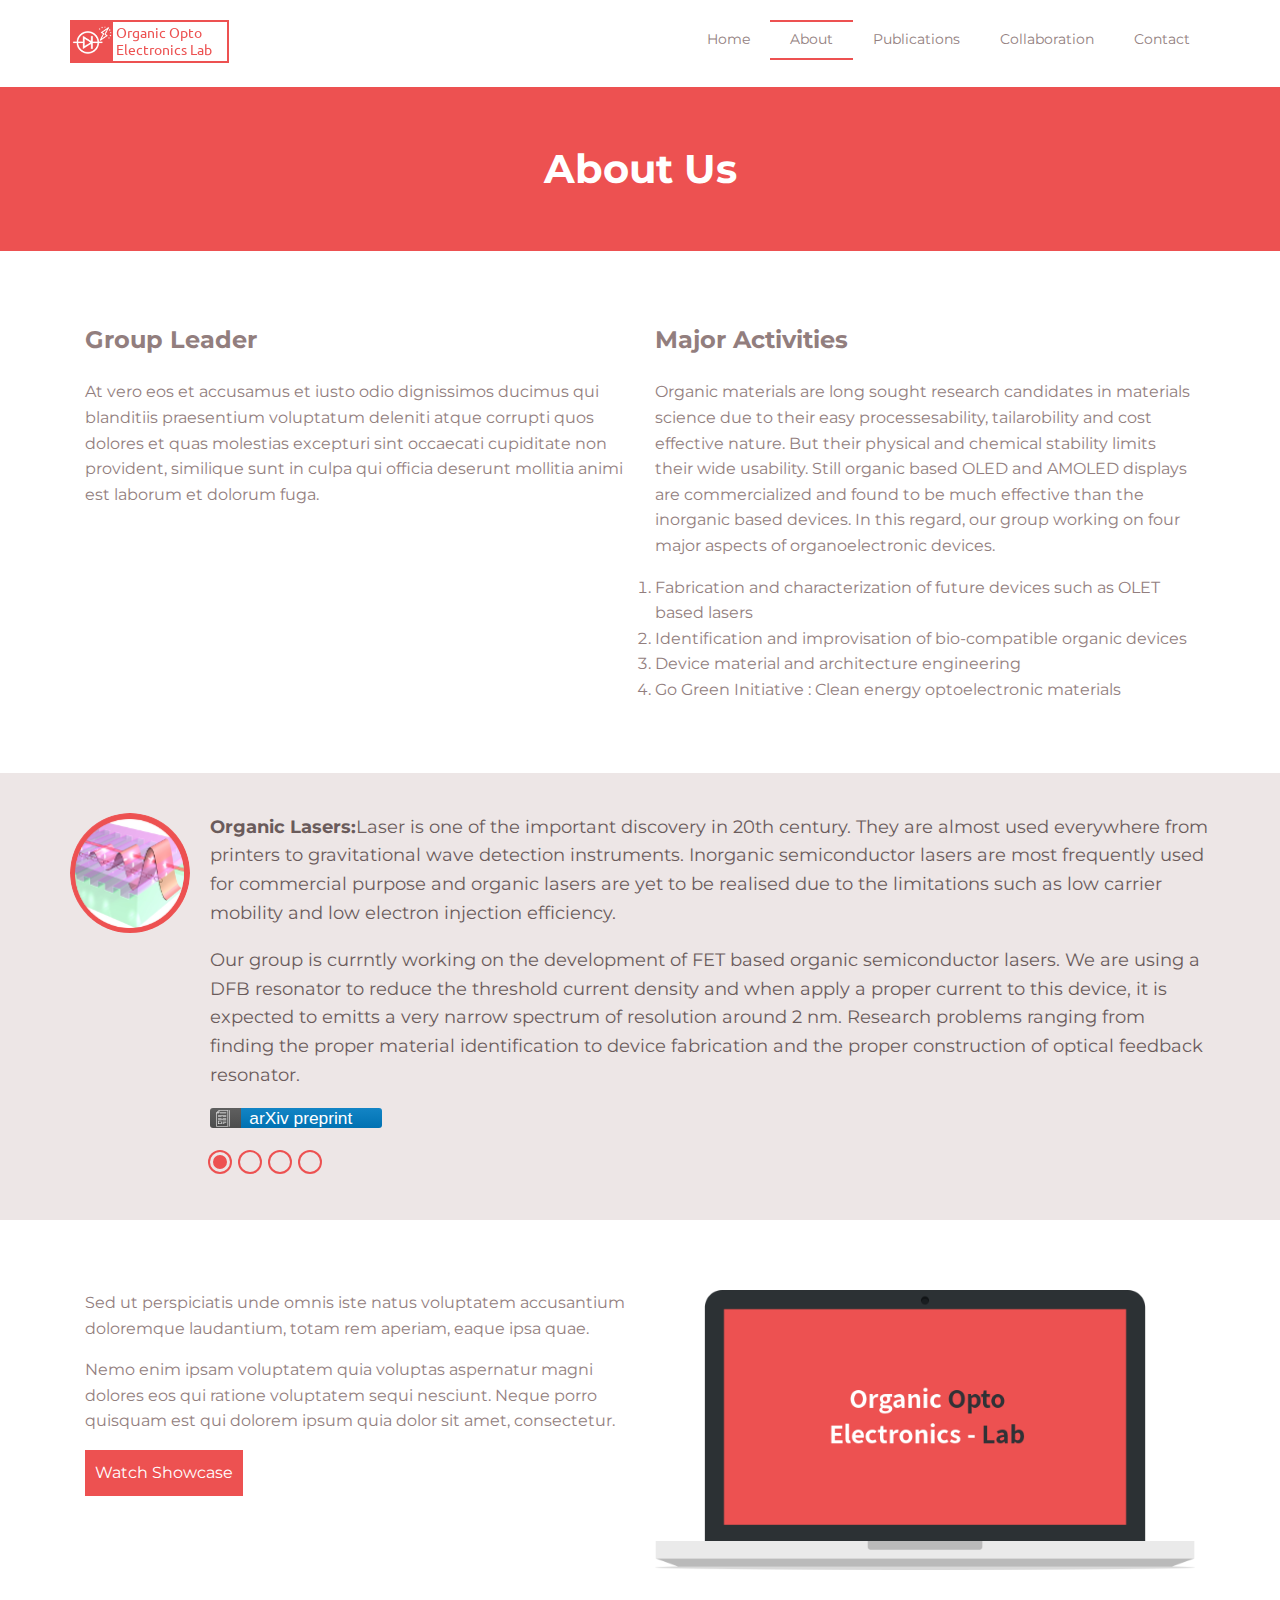
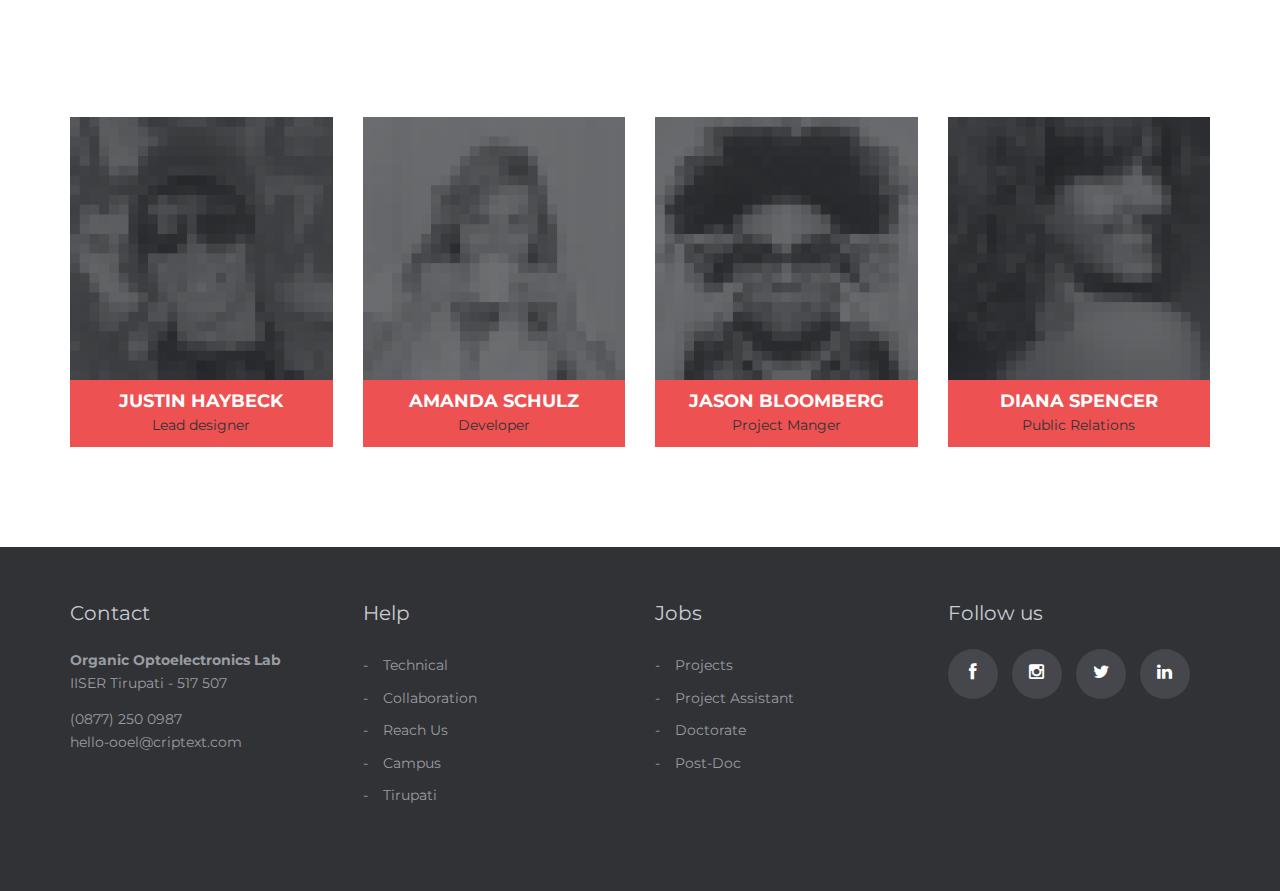
==== about.html @ 22938dac "Link update in index and about pages" ====
<!DOCTYPE html>
<html lang="en">
	<head>
		<meta charset="UTF-8">
		<meta http-equiv="X-UA-Compatible" content="IE=edge">
		<meta name="viewport" content="width=device-width, initial-scale=1.0,maximum-scale=1">
		
		<title>OOEL | About</title>

		<!-- Loading third party fonts -->
		<link href="http://fonts.googleapis.com/css?family=Montserrat:400,700" rel="stylesheet" type="text/css">
		<link href="fonts/font-awesome.min.css" rel="stylesheet" type="text/css">

		<!-- Loading main css file -->
		<link rel="stylesheet" href="style.css">
		
		<!--[if lt IE 9]>
		<script src="js/ie-support/html5.js"></script>
		<script src="js/ie-support/respond.js"></script>
		<![endif]-->

	</head>


	<body>
		
		<div class="site-content">

			<header class="site-header">
				<div class="container">
					<a href="index.html" class="logo"><img src="images/logo.png" alt="Perfect Lab"></a>
					
					<!-- Default snippet for navigation -->
					<div class="main-navigation">
						<button type="button" class="menu-toggle"><i class="fa fa-bars"></i></button>
						<ul class="menu">
							<li class="menu-item"><a href="index.html">Home</a></li>
							<li class="menu-item current-menu-item"><a href="about.html">About</a></li>
							<li class="menu-item"><a href="#">Publications</a></li>
							<li class="menu-item"><a href="#">Collaboration</a></li>
							<li class="menu-item"><a href="#">Contact</a></li>
						</ul> <!-- .menu -->
					</div> <!-- .main-navigation -->
					
					<div class="mobile-navigation"></div>
				</div> <!-- .container -->
			</header> <!-- .site-header -->

			<class="main-content">
				<div class="page-head">
					<div class="container">
						<h1 class="page-title">About Us</h1>
					</div>
				</div>

				<div class="fullwidth-block">
					<div class="container">
						<div class="col-sm-6">
							<h2>Group Leader</h2>
							<p>At vero eos et accusamus et iusto odio dignissimos ducimus qui blanditiis praesentium voluptatum deleniti atque corrupti quos dolores et quas molestias excepturi sint occaecati cupiditate non provident, similique sunt in culpa qui officia deserunt mollitia animi est laborum et dolorum fuga.</p>
						</div>
						<div class="col-sm-6">
							<h2>Major Activities</h2>
							<p>Organic materials are long sought research candidates in materials science due to their easy processesability, tailarobility and cost effective nature. But their physical and chemical stability limits their wide usability. Still organic based OLED and AMOLED displays are commercialized and found to be much effective than the inorganic based devices. In this regard, our group working on four major aspects of organoelectronic devices.
							</p>
							<ol>
								<li>Fabrication and characterization of future devices such as OLET based lasers</li>
								<li>Identification and improvisation of bio-compatible organic devices</li>
								<li>Device material and architecture engineering</li>
								<li>Go Green Initiative : Clean energy optoelectronic materials</li>
							</ol>
						</div>
					</div>
				</div>

				 
				<div class="fullwidth-block testimonial-section">
					<div class="container">
						<div class="testimonial-slider">
							<ul class="slides">
								<li>
									<img src="images/dfb.png" alt="" class="cite-avatar">
									<blockquote>
										<p><strong>Organic Lasers:</strong>Laser is one of the important discovery in 20th century. They are almost used everywhere from printers to gravitational wave detection instruments. Inorganic semiconductor lasers are most frequently used for commercial purpose and organic lasers are yet to be realised due to the limitations such as low carrier mobility and low electron injection efficiency.</p>
										<p>Our group is currntly working on the development of FET based organic semiconductor lasers. We are using a DFB resonator to reduce the threshold current density and when apply a proper current to this device, it is expected to emitts a very narrow spectrum of resolution around 2 nm. Research problems ranging from finding the proper material identification to device fabrication and the proper construction of optical feedback resonator.</p>
										<cite><p></p><a href="https://pubs.acs.org/doi/full/10.1021/acsami.9b02298"><img src="images/arx.svg" alt="DOI"></a><p></p></cite>
									</blockquote>
								</li>
								<li>
									<img src="images/bora.png" alt="" class="cite-avatar">
									<blockquote>
										<p><strong>Optoelectronic Materials:</strong> Endless tailoring possibilities induce endless optimization cycles. But a better material should have certain expected characteristics. Like, active medium should have proper band gap values. The contacts should fall in the work function region. Dielectric medium should contribute to the expected device capacitance value and so on. Proper optimization is necessary for achieve good properties.</p>
										<p>The group is working on the development of ambipolar contacts, polymer based dielectric layers and 2D active medium and intent to study their optoelectronic properties.</p>
										<cite><p></p><a href="https://arxiv.org/pdf/1903.08869"><img src="images/boro.svg" alt="DOI"></a><p></p></cite>
									</blockquote>
								</li>
								<li>
									<img src="images/avatar.png" alt="" class="cite-avatar">
									<blockquote>
										<p><strong>Biocompatible Organic Devices:</strong>Consectetur adipisicing elit. Magnam dicta enim facere eos et quidem labore aliquam eius porro, assumenda, saepe nisi cum. Dolore id, maiores aspernatur tempora impedit saepe.</p>
										<cite>Richard Thomson</cite>
									</blockquote>
								</li>
								<li>
									<img src="images/avatar.png" alt="" class="cite-avatar">
									<blockquote>
										<p><strong>Clean Energy Materials:</strong>Consectetur adipisicing elit. Magnam dicta enim facere eos et quidem labore aliquam eius porro, assumenda, saepe nisi cum. Dolore id, maiores aspernatur tempora impedit saepe.</p>
										<cite>Richard Thomson</cite>
									</blockquote>
								</li>
							</ul>
						</div>
					</div>
				</div>

				<div class="fullwidth-block">
					<div class="container">
						<div class="col-sm-6">
							<p>Sed ut perspiciatis unde omnis iste natus voluptatem accusantium doloremque laudantium, totam rem aperiam, eaque ipsa quae.</p>
							
							<p>Nemo enim ipsam voluptatem quia voluptas aspernatur magni dolores eos qui ratione voluptatem sequi nesciunt. Neque porro quisquam est qui dolorem ipsum quia dolor sit amet, consectetur.</p>

							<a href="#" class="button">Watch Showcase</a>
						</div>
						<div class="col-sm-6">
							<img src="images/macbook.png" alt="" class="macbook">
						</div>
					</div>
				</div>

				<div class="fullwidth-block team-section">
					<div class="container">
						<div class="row">
							<div class="col-md-3 col-xs-6">
								<div class="team">
									<figure>
										<img src="images/person-1.png" alt="">
										<figcaption>
											<h2>Justin Haybeck</h2>
											<small>Lead designer</small>
										</figcaption>
									</figure>
								</div>
							</div>
							<div class="col-md-3 col-xs-6">
								<div class="team">
									<figure>
										<img src="images/person-2.png" alt="">
										<figcaption>
											<h2>Amanda Schulz</h2>
											<small>Developer</small>
										</figcaption>
									</figure>
								</div>
							</div>
							<div class="col-md-3 col-xs-6">
								<div class="team">
									<figure>
										<img src="images/person-3.png" alt="">
										<figcaption>
											<h2>Jason Bloomberg</h2>
											<small>Project Manger</small>
										</figcaption>
									</figure>
								</div>
							</div>
							<div class="col-md-3 col-xs-6">
								<div class="team">
									<figure>
										<img src="images/person-4.png" alt="">
										<figcaption>
											<h2>Diana Spencer</h2>
											<small>Public Relations</small>
										</figcaption>
									</figure>
								</div>
							</div>
						</div>
					</div>
				</div>
				<footer class="site-footer">
					<div class="container">
						<div class="row">
							<div class="col-xs-6 col-md-3">
								<div class="widget">
									<h3 class="widget-title">Contact</h3>
									<address>
										<strong>Organic Optoelectronics Lab</strong>
										<p>IISER Tirupati - 517 507</p>
										<p><a href="#">(0877) 250 0987</a><br>
										<a href="#">hello-ooel@criptext.com</a></p>
									</address>
								</div>
							</div>
							<div class="col-xs-6 col-md-3">
								<div class="widget">
									<h3 class="widget-title">Help</h3>
									<ul class="dash-list">
										<li><a href="#">Technical</a></li> 
										<li><a href="#">Collaboration</a></li> 
										<li><a href="#">Reach Us</a></li> 
										<li><a href="#">Campus</a></li> 
										<li><a href="#">Tirupati</a></li>
									</ul>
								</div>
							</div>
							<div class="col-xs-6 col-md-3">
								<div class="widget">
									<h3 class="widget-title">Jobs</h3>
									<ul class="dash-list">
										<li><a href="rej.html">Projects</a></li>
										<li><a href="rej.html">Project Assistant</a></li>
										<li><a href="#">Doctorate</a></li>
										<li><a href="#">Post-Doc</a></li>
									</ul>
								</div>
							</div>
							<div class="col-xs-6 col-md-3">
								<div class="widget">
									<h3 class="widget-title">Follow us</h3>
									<div class="social-links">
										<a href="#"><i class="fa fa-facebook"></i></a>
										<a href="#"><i class="fa fa-instagram"></i></a>
										<a href="#"><i class="fa fa-twitter"></i></a>
										<a href="#"><i class="fa fa-linkedin"></i></a>
									</div>
								</div>
							</div>
						</div>
					</div>
				</footer> <!-- .site-footer -->
	
			</div> <!-- .main-content -->
		

		<script src="js/jquery-1.11.1.min.js"></script>
		<script type="text/javascript" src="http://maps.google.com/maps/api/js?sensor=false&amp;language=en"></script>
		<script src="js/plugins.js"></script>
		<script src="js/app.js"></script>
		
	</body>

</html>
---- style.css ----
/*!
 * Project_Name: Perfect Lab
 * Author: Themezy
 * Email: support@themezy.com
 * Url: http://themezy.com
 */
/*=========================================== 
 * Importing CSS Libraries
 *===========================================*/
article,
aside,
details,
figcaption,
figure,
footer,
header,
hgroup,
nav,
section,
summary {
  display: block; }

audio,
canvas,
video {
  display: inline-block; }

audio:not([controls]) {
  display: none;
  height: 0; }

[hidden], template {
  display: none; }

html {
  background: #fff;
  color: #000;
  -webkit-text-size-adjust: 100%;
  -ms-text-size-adjust: 100%; }

html,
button,
input,
select,
textarea {
  font-family: sans-serif; }

body {
  margin: 0; }

a {
  background: transparent; }
  a:focus {
    outline: thin dotted; }
  a:hover, a:active {
    outline: 0; }

h1 {
  font-size: 2em;
  margin: 0.67em 0; }

h2 {
  font-size: 1.5em;
  margin: 0.83em 0; }

h3 {
  font-size: 1.17em;
  margin: 1em 0; }

h4 {
  font-size: 1em;
  margin: 1.33em 0; }

h5 {
  font-size: 0.83em;
  margin: 1.67em 0; }

h6 {
  font-size: 0.75em;
  margin: 2.33em 0; }

abbr[title] {
  border-bottom: 1px dotted; }

b,
strong {
  font-weight: bold; }

dfn {
  font-style: italic; }

mark {
  background: #ff0;
  color: #000; }

code,
kbd,
pre,
samp {
  font-family: monospace, serif;
  font-size: 1em; }

pre {
  white-space: pre;
  white-space: pre-wrap;
  word-wrap: break-word; }

q {
  quotes: "\201C" "\201D" "\2018" "\2019"; }

q:before,
q:after {
  content: '';
  content: none; }

small {
  font-size: 80%; }

sub,
sup {
  font-size: 75%;
  line-height: 0;
  position: relative;
  vertical-align: baseline; }

sup {
  top: -0.5em; }

sub {
  bottom: -0.25em; }

img {
  border: 0; }

svg:not(:root) {
  overflow: hidden; }

figure {
  margin: 0; }

fieldset {
  border: 1px solid #c0c0c0;
  margin: 0 2px;
  padding: 0.35em 0.625em 0.75em; }

legend {
  border: 0;
  padding: 0;
  white-space: normal; }

button,
input,
select,
textarea {
  font-family: inherit;
  font-size: 100%;
  margin: 0;
  vertical-align: baseline; }

button,
input {
  line-height: normal; }

button,
select {
  text-transform: none; }

button,
html input[type="button"],
input[type="reset"],
input[type="submit"] {
  -webkit-appearance: button;
  cursor: pointer; }

button[disabled],
input[disabled] {
  cursor: default; }

input[type="checkbox"],
input[type="radio"] {
  box-sizing: border-box;
  padding: 0; }

input[type="search"] {
  -webkit-appearance: textfield;
  box-sizing: content-box; }

input[type="search"]::-webkit-search-cancel-button,
input[type="search"]::-webkit-search-decoration {
  -webkit-appearance: none; }

button::-moz-focus-inner, input::-moz-focus-inner {
  border: 0;
  padding: 0; }

textarea {
  overflow: auto;
  vertical-align: top; }

table {
  border-collapse: collapse;
  border-spacing: 0; }

*, *:before, *:after {
  box-sizing: border-box; }

/*
 * Global Styles
 */
body {
  color: #927e7e;
  font-family: "Montserrat", "Open Sans", sans-serif;
  font-size: 16px;
  font-weight: 400;
  line-height: 1.6; }

h1, h2, h3, h4, h5, h6 {
  font-weight: 700;
  margin: 0 0 20px; }

hr {
  border: none;
  border-bottom: 1px solid #777; }

ul, ol {
  margin: 0;
  padding-left: 0; }

a {
  text-decoration: none;
  color: #ed5151; }

address {
  font-style: normal; }

p {
  margin-top: 0; }

form input, form textarea, form select {
  outline: none; }
form select {
  -webkit-appearance: none;
  -moz-appearance: none;
  appearance: none; }
form textarea {
  resize: vertical; }

@media screen and (max-width: 320px) {
  [class*="col-xs"] {
    width: 100%; } }

/*
 * Reusable Components Style
 */
.button, form input[type="submit"], form button, form input[type="reset"] {
  background: #ed5151;
  color: white;
  padding: 10px;
  display: inline-block; }

.feature {
  padding-left: 90px;
  position: relative;
  margin-bottom: 30px; }
  .feature p {
    line-height: 1.5;
    margin: 0; }

.feature-icon {
  width: 70px;
  height: 70px;
  border-radius: 50%;
  display: inline-block;
  background: #ed5151;
  text-align: center;
  padding-top: 20px;
  position: absolute;
  left: 0;
  top: 0; }

.feature-title {
  font-size: 24px;
  font-size: 1.5em;
  color: #6a5b5b;
  font-weight: 400;
  margin: 0 0 10px; }

.team {
  margin-bottom: 30px;
  margin: 0 auto 30px;
  width: 100%; }
  .team img {
    max-width: 100%;
    height: auto;
    display: block;
    width: 100%; }
  .team figcaption {
    background: #ed5151;
    color: white;
    padding: 10px 20px;
    text-align: center; }
  .team h2 {
    text-transform: uppercase;
    margin: 0;
    line-height: normal;
    width: 100%;
    white-space: nowrap;
    overflow: hidden;
    text-overflow: ellipsis;
    font-size: 18px;
    font-size: 1.125em; }
  .team small {
    font-size: 14px;
    font-size: 0.875em;
    color: #303236; }

.testimonial-slider .slides {
  list-style: none;
  margin: 0;
  *zoom: 1; }
  .testimonial-slider .slides:after {
    content: " ";
    clear: both;
    display: block;
    overflow: hidden;
    height: 0; }
  .testimonial-slider .slides li {
    padding-left: 140px;
    position: relative;
    min-height: 140px; }
    @media screen and (max-width: 480px) {
      .testimonial-slider .slides li {
        padding-left: 0; } }
  .testimonial-slider .slides .cite-avatar {
    position: absolute;
    left: 0;
    top: 0;
    border-radius: 50%;
    width: 120px;
    height: 120px; }
    @media screen and (max-width: 480px) {
      .testimonial-slider .slides .cite-avatar {
        display: block;
        margin: 0 auto 20px;
        position: relative; } }
.testimonial-slider blockquote {
  margin: 0;
  color: #6a5b5b;
  font-size: 18px;
  font-size: 1.125em; }
  @media screen and (max-width: 480px) {
    .testimonial-slider blockquote {
      text-align: center; } }
.testimonial-slider cite {
  color: #927e7e;
  font-size: 16px;
  font-size: 1rem;
  font-style: normal; }
.testimonial-slider .flex-control-nav {
  list-style: none;
  margin-left: 140px; }
  .testimonial-slider .flex-control-nav li {
    display: inline-block;
    margin-right: 10px; }
    .testimonial-slider .flex-control-nav li a {
      background: #ede6e6;
      width: 20px;
      height: 20px;
      border: 3px solid #ede6e6;
      box-shadow: 0 0 0 2px #ed5151;
      border-radius: 50%;
      display: block;
      overflow: hidden;
      text-indent: -9999px; }
      .testimonial-slider .flex-control-nav li a.flex-active {
        background-color: #ed5151; }

.client-grid {
  *zoom: 1; }
  .client-grid:after {
    content: " ";
    clear: both;
    display: block;
    overflow: hidden;
    height: 0; }
  .client-grid .client {
    width: 25%;
    float: left;
    height: 230px;
    display: -webkit-box;
    display: -webkit-flex;
    display: -ms-flexbox;
    display: flex;
    border-left: 1px solid #e8e8e8;
    border-bottom: 1px solid #e8e8e8; }
    .client-grid .client:first-child, .client-grid .client:nth-child(5n) {
      border-left: none; }
    .client-grid .client:nth-child(5), .client-grid .client:nth-child(6), .client-grid .client:nth-child(7), .client-grid .client:nth-child(8) {
      border-bottom: none; }
    @media screen and (max-width: 768px) {
      .client-grid .client {
        width: 50%;
        border-left: 1px solid #e8e8e8; }
        .client-grid .client:nth-child(5n) {
          border-right: 1px solid #e8e8e8; }
        .client-grid .client:nth-child(3n) {
          border-left: none; }
        .client-grid .client:nth-child(7) {
          border-left: none; }
        .client-grid .client:nth-child(5), .client-grid .client:nth-child(6) {
          border-bottom: 1px solid #e8e8e8; } }
    .client-grid .client img {
      margin: auto;
      max-width: 80%; }

.map {
  min-height: 450px; }

.contact-form .row {
  margin: 0 -5px; }
.contact-form [class*="col-"] {
  padding: 0 5px; }
.contact-form .control {
  position: relative; }
  .contact-form .control .fa {
    position: absolute;
    left: 10px;
    top: 10px;
    color: #e5dcdc; }
  .contact-form .control input, .contact-form .control textarea {
    width: 100%;
    padding: 10px 10px 10px 30px;
    margin-bottom: 10px;
    outline: none;
    border: none; }
  .contact-form .control textarea {
    min-height: 100px;
    resize: vertical; }
.contact-form .right-aligned {
  text-align: right; }
.contact-form input[type="submit"] {
  padding: 10px 20px;
  background-color: #303236;
  color: white;
  border: none;
  font-size: 20px;
  font-size: 1.25em; }

.container {
  margin-right: auto;
  margin-left: auto;
  padding-left: 15px;
  padding-right: 15px;
  *zoom: 1; }
  .container:after {
    content: " ";
    clear: both;
    display: block;
    overflow: hidden;
    height: 0; }
  @media (min-width: 768px) {
    .container {
      width: 750px; } }
  @media (min-width: 992px) {
    .container {
      width: 970px; } }
  @media (min-width: 1200px) {
    .container {
      width: 1170px; } }

.container-fluid {
  margin-right: auto;
  margin-left: auto;
  padding-left: 15px;
  padding-right: 15px;
  *zoom: 1; }
  .container-fluid:after {
    content: " ";
    clear: both;
    display: block;
    overflow: hidden;
    height: 0; }

.row {
  margin-left: -15px;
  margin-right: -15px;
  *zoom: 1; }
  .row:after {
    content: " ";
    clear: both;
    display: block;
    overflow: hidden;
    height: 0; }

.col-xs-1, .col-sm-1, .col-md-1, .col-lg-1, .col-xs-2, .col-sm-2, .col-md-2, .col-lg-2, .col-xs-3, .col-sm-3, .col-md-3, .col-lg-3, .col-xs-4, .col-sm-4, .col-md-4, .col-lg-4, .col-xs-5, .col-sm-5, .col-md-5, .col-lg-5, .col-xs-6, .col-sm-6, .col-md-6, .col-lg-6, .col-xs-7, .col-sm-7, .col-md-7, .col-lg-7, .col-xs-8, .col-sm-8, .col-md-8, .col-lg-8, .col-xs-9, .col-sm-9, .col-md-9, .col-lg-9, .col-xs-10, .col-sm-10, .col-md-10, .col-lg-10, .col-xs-11, .col-sm-11, .col-md-11, .col-lg-11, .col-xs-12, .col-sm-12, .col-md-12, .col-lg-12 {
  position: relative;
  min-height: 1px;
  padding-left: 15px;
  padding-right: 15px; }

.col-xs-1, .col-xs-2, .col-xs-3, .col-xs-4, .col-xs-5, .col-xs-6, .col-xs-7, .col-xs-8, .col-xs-9, .col-xs-10, .col-xs-11, .col-xs-12 {
  float: left; }

.col-xs-1 {
  width: 8.3333333333%; }

.col-xs-2 {
  width: 16.6666666667%; }

.col-xs-3 {
  width: 25%; }

.col-xs-4 {
  width: 33.3333333333%; }

.col-xs-5 {
  width: 41.6666666667%; }

.col-xs-6 {
  width: 50%; }

.col-xs-7 {
  width: 58.3333333333%; }

.col-xs-8 {
  width: 66.6666666667%; }

.col-xs-9 {
  width: 75%; }

.col-xs-10 {
  width: 83.3333333333%; }

.col-xs-11 {
  width: 91.6666666667%; }

.col-xs-12 {
  width: 100%; }

.col-xs-pull-0 {
  right: auto; }

.col-xs-pull-1 {
  right: 8.3333333333%; }

.col-xs-pull-2 {
  right: 16.6666666667%; }

.col-xs-pull-3 {
  right: 25%; }

.col-xs-pull-4 {
  right: 33.3333333333%; }

.col-xs-pull-5 {
  right: 41.6666666667%; }

.col-xs-pull-6 {
  right: 50%; }

.col-xs-pull-7 {
  right: 58.3333333333%; }

.col-xs-pull-8 {
  right: 66.6666666667%; }

.col-xs-pull-9 {
  right: 75%; }

.col-xs-pull-10 {
  right: 83.3333333333%; }

.col-xs-pull-11 {
  right: 91.6666666667%; }

.col-xs-pull-12 {
  right: 100%; }

.col-xs-push-0 {
  left: auto; }

.col-xs-push-1 {
  left: 8.3333333333%; }

.col-xs-push-2 {
  left: 16.6666666667%; }

.col-xs-push-3 {
  left: 25%; }

.col-xs-push-4 {
  left: 33.3333333333%; }

.col-xs-push-5 {
  left: 41.6666666667%; }

.col-xs-push-6 {
  left: 50%; }

.col-xs-push-7 {
  left: 58.3333333333%; }

.col-xs-push-8 {
  left: 66.6666666667%; }

.col-xs-push-9 {
  left: 75%; }

.col-xs-push-10 {
  left: 83.3333333333%; }

.col-xs-push-11 {
  left: 91.6666666667%; }

.col-xs-push-12 {
  left: 100%; }

.col-xs-offset-0 {
  margin-left: 0%; }

.col-xs-offset-1 {
  margin-left: 8.3333333333%; }

.col-xs-offset-2 {
  margin-left: 16.6666666667%; }

.col-xs-offset-3 {
  margin-left: 25%; }

.col-xs-offset-4 {
  margin-left: 33.3333333333%; }

.col-xs-offset-5 {
  margin-left: 41.6666666667%; }

.col-xs-offset-6 {
  margin-left: 50%; }

.col-xs-offset-7 {
  margin-left: 58.3333333333%; }

.col-xs-offset-8 {
  margin-left: 66.6666666667%; }

.col-xs-offset-9 {
  margin-left: 75%; }

.col-xs-offset-10 {
  margin-left: 83.3333333333%; }

.col-xs-offset-11 {
  margin-left: 91.6666666667%; }

.col-xs-offset-12 {
  margin-left: 100%; }

@media (min-width: 768px) {
  .col-sm-1, .col-sm-2, .col-sm-3, .col-sm-4, .col-sm-5, .col-sm-6, .col-sm-7, .col-sm-8, .col-sm-9, .col-sm-10, .col-sm-11, .col-sm-12 {
    float: left; }

  .col-sm-1 {
    width: 8.3333333333%; }

  .col-sm-2 {
    width: 16.6666666667%; }

  .col-sm-3 {
    width: 25%; }

  .col-sm-4 {
    width: 33.3333333333%; }

  .col-sm-5 {
    width: 41.6666666667%; }

  .col-sm-6 {
    width: 50%; }

  .col-sm-7 {
    width: 58.3333333333%; }

  .col-sm-8 {
    width: 66.6666666667%; }

  .col-sm-9 {
    width: 75%; }

  .col-sm-10 {
    width: 83.3333333333%; }

  .col-sm-11 {
    width: 91.6666666667%; }

  .col-sm-12 {
    width: 100%; }

  .col-sm-pull-0 {
    right: auto; }

  .col-sm-pull-1 {
    right: 8.3333333333%; }

  .col-sm-pull-2 {
    right: 16.6666666667%; }

  .col-sm-pull-3 {
    right: 25%; }

  .col-sm-pull-4 {
    right: 33.3333333333%; }

  .col-sm-pull-5 {
    right: 41.6666666667%; }

  .col-sm-pull-6 {
    right: 50%; }

  .col-sm-pull-7 {
    right: 58.3333333333%; }

  .col-sm-pull-8 {
    right: 66.6666666667%; }

  .col-sm-pull-9 {
    right: 75%; }

  .col-sm-pull-10 {
    right: 83.3333333333%; }

  .col-sm-pull-11 {
    right: 91.6666666667%; }

  .col-sm-pull-12 {
    right: 100%; }

  .col-sm-push-0 {
    left: auto; }

  .col-sm-push-1 {
    left: 8.3333333333%; }

  .col-sm-push-2 {
    left: 16.6666666667%; }

  .col-sm-push-3 {
    left: 25%; }

  .col-sm-push-4 {
    left: 33.3333333333%; }

  .col-sm-push-5 {
    left: 41.6666666667%; }

  .col-sm-push-6 {
    left: 50%; }

  .col-sm-push-7 {
    left: 58.3333333333%; }

  .col-sm-push-8 {
    left: 66.6666666667%; }

  .col-sm-push-9 {
    left: 75%; }

  .col-sm-push-10 {
    left: 83.3333333333%; }

  .col-sm-push-11 {
    left: 91.6666666667%; }

  .col-sm-push-12 {
    left: 100%; }

  .col-sm-offset-0 {
    margin-left: 0%; }

  .col-sm-offset-1 {
    margin-left: 8.3333333333%; }

  .col-sm-offset-2 {
    margin-left: 16.6666666667%; }

  .col-sm-offset-3 {
    margin-left: 25%; }

  .col-sm-offset-4 {
    margin-left: 33.3333333333%; }

  .col-sm-offset-5 {
    margin-left: 41.6666666667%; }

  .col-sm-offset-6 {
    margin-left: 50%; }

  .col-sm-offset-7 {
    margin-left: 58.3333333333%; }

  .col-sm-offset-8 {
    margin-left: 66.6666666667%; }

  .col-sm-offset-9 {
    margin-left: 75%; }

  .col-sm-offset-10 {
    margin-left: 83.3333333333%; }

  .col-sm-offset-11 {
    margin-left: 91.6666666667%; }

  .col-sm-offset-12 {
    margin-left: 100%; } }
@media (min-width: 992px) {
  .col-md-1, .col-md-2, .col-md-3, .col-md-4, .col-md-5, .col-md-6, .col-md-7, .col-md-8, .col-md-9, .col-md-10, .col-md-11, .col-md-12 {
    float: left; }

  .col-md-1 {
    width: 8.3333333333%; }

  .col-md-2 {
    width: 16.6666666667%; }

  .col-md-3 {
    width: 25%; }

  .col-md-4 {
    width: 33.3333333333%; }

  .col-md-5 {
    width: 41.6666666667%; }

  .col-md-6 {
    width: 50%; }

  .col-md-7 {
    width: 58.3333333333%; }

  .col-md-8 {
    width: 66.6666666667%; }

  .col-md-9 {
    width: 75%; }

  .col-md-10 {
    width: 83.3333333333%; }

  .col-md-11 {
    width: 91.6666666667%; }

  .col-md-12 {
    width: 100%; }

  .col-md-pull-0 {
    right: auto; }

  .col-md-pull-1 {
    right: 8.3333333333%; }

  .col-md-pull-2 {
    right: 16.6666666667%; }

  .col-md-pull-3 {
    right: 25%; }

  .col-md-pull-4 {
    right: 33.3333333333%; }

  .col-md-pull-5 {
    right: 41.6666666667%; }

  .col-md-pull-6 {
    right: 50%; }

  .col-md-pull-7 {
    right: 58.3333333333%; }

  .col-md-pull-8 {
    right: 66.6666666667%; }

  .col-md-pull-9 {
    right: 75%; }

  .col-md-pull-10 {
    right: 83.3333333333%; }

  .col-md-pull-11 {
    right: 91.6666666667%; }

  .col-md-pull-12 {
    right: 100%; }

  .col-md-push-0 {
    left: auto; }

  .col-md-push-1 {
    left: 8.3333333333%; }

  .col-md-push-2 {
    left: 16.6666666667%; }

  .col-md-push-3 {
    left: 25%; }

  .col-md-push-4 {
    left: 33.3333333333%; }

  .col-md-push-5 {
    left: 41.6666666667%; }

  .col-md-push-6 {
    left: 50%; }

  .col-md-push-7 {
    left: 58.3333333333%; }

  .col-md-push-8 {
    left: 66.6666666667%; }

  .col-md-push-9 {
    left: 75%; }

  .col-md-push-10 {
    left: 83.3333333333%; }

  .col-md-push-11 {
    left: 91.6666666667%; }

  .col-md-push-12 {
    left: 100%; }

  .col-md-offset-0 {
    margin-left: 0%; }

  .col-md-offset-1 {
    margin-left: 8.3333333333%; }

  .col-md-offset-2 {
    margin-left: 16.6666666667%; }

  .col-md-offset-3 {
    margin-left: 25%; }

  .col-md-offset-4 {
    margin-left: 33.3333333333%; }

  .col-md-offset-5 {
    margin-left: 41.6666666667%; }

  .col-md-offset-6 {
    margin-left: 50%; }

  .col-md-offset-7 {
    margin-left: 58.3333333333%; }

  .col-md-offset-8 {
    margin-left: 66.6666666667%; }

  .col-md-offset-9 {
    margin-left: 75%; }

  .col-md-offset-10 {
    margin-left: 83.3333333333%; }

  .col-md-offset-11 {
    margin-left: 91.6666666667%; }

  .col-md-offset-12 {
    margin-left: 100%; } }
@media (min-width: 1200px) {
  .col-lg-1, .col-lg-2, .col-lg-3, .col-lg-4, .col-lg-5, .col-lg-6, .col-lg-7, .col-lg-8, .col-lg-9, .col-lg-10, .col-lg-11, .col-lg-12 {
    float: left; }

  .col-lg-1 {
    width: 8.3333333333%; }

  .col-lg-2 {
    width: 16.6666666667%; }

  .col-lg-3 {
    width: 25%; }

  .col-lg-4 {
    width: 33.3333333333%; }

  .col-lg-5 {
    width: 41.6666666667%; }

  .col-lg-6 {
    width: 50%; }

  .col-lg-7 {
    width: 58.3333333333%; }

  .col-lg-8 {
    width: 66.6666666667%; }

  .col-lg-9 {
    width: 75%; }

  .col-lg-10 {
    width: 83.3333333333%; }

  .col-lg-11 {
    width: 91.6666666667%; }

  .col-lg-12 {
    width: 100%; }

  .col-lg-pull-0 {
    right: auto; }

  .col-lg-pull-1 {
    right: 8.3333333333%; }

  .col-lg-pull-2 {
    right: 16.6666666667%; }

  .col-lg-pull-3 {
    right: 25%; }

  .col-lg-pull-4 {
    right: 33.3333333333%; }

  .col-lg-pull-5 {
    right: 41.6666666667%; }

  .col-lg-pull-6 {
    right: 50%; }

  .col-lg-pull-7 {
    right: 58.3333333333%; }

  .col-lg-pull-8 {
    right: 66.6666666667%; }

  .col-lg-pull-9 {
    right: 75%; }

  .col-lg-pull-10 {
    right: 83.3333333333%; }

  .col-lg-pull-11 {
    right: 91.6666666667%; }

  .col-lg-pull-12 {
    right: 100%; }

  .col-lg-push-0 {
    left: auto; }

  .col-lg-push-1 {
    left: 8.3333333333%; }

  .col-lg-push-2 {
    left: 16.6666666667%; }

  .col-lg-push-3 {
    left: 25%; }

  .col-lg-push-4 {
    left: 33.3333333333%; }

  .col-lg-push-5 {
    left: 41.6666666667%; }

  .col-lg-push-6 {
    left: 50%; }

  .col-lg-push-7 {
    left: 58.3333333333%; }

  .col-lg-push-8 {
    left: 66.6666666667%; }

  .col-lg-push-9 {
    left: 75%; }

  .col-lg-push-10 {
    left: 83.3333333333%; }

  .col-lg-push-11 {
    left: 91.6666666667%; }

  .col-lg-push-12 {
    left: 100%; }

  .col-lg-offset-0 {
    margin-left: 0%; }

  .col-lg-offset-1 {
    margin-left: 8.3333333333%; }

  .col-lg-offset-2 {
    margin-left: 16.6666666667%; }

  .col-lg-offset-3 {
    margin-left: 25%; }

  .col-lg-offset-4 {
    margin-left: 33.3333333333%; }

  .col-lg-offset-5 {
    margin-left: 41.6666666667%; }

  .col-lg-offset-6 {
    margin-left: 50%; }

  .col-lg-offset-7 {
    margin-left: 58.3333333333%; }

  .col-lg-offset-8 {
    margin-left: 66.6666666667%; }

  .col-lg-offset-9 {
    margin-left: 75%; }

  .col-lg-offset-10 {
    margin-left: 83.3333333333%; }

  .col-lg-offset-11 {
    margin-left: 91.6666666667%; }

  .col-lg-offset-12 {
    margin-left: 100%; } }
@-ms-viewport {
  width: device-width; }
.visible-xs, .visible-sm, .visible-md, .visible-lg {
  display: none !important; }

.visible-xs-block,
.visible-xs-inline,
.visible-xs-inline-block,
.visible-sm-block,
.visible-sm-inline,
.visible-sm-inline-block,
.visible-md-block,
.visible-md-inline,
.visible-md-inline-block,
.visible-lg-block,
.visible-lg-inline,
.visible-lg-inline-block {
  display: none !important; }

@media (max-width: 767px) {
  .visible-xs {
    display: block !important; }

  table.visible-xs {
    display: table; }

  tr.visible-xs {
    display: table-row !important; }

  th.visible-xs,
  td.visible-xs {
    display: table-cell !important; } }
@media (max-width: 767px) {
  .visible-xs-block {
    display: block !important; } }

@media (max-width: 767px) {
  .visible-xs-inline {
    display: inline !important; } }

@media (max-width: 767px) {
  .visible-xs-inline-block {
    display: inline-block !important; } }

@media (min-width: 768px) and (max-width: 991px) {
  .visible-sm {
    display: block !important; }

  table.visible-sm {
    display: table; }

  tr.visible-sm {
    display: table-row !important; }

  th.visible-sm,
  td.visible-sm {
    display: table-cell !important; } }
@media (min-width: 768px) and (max-width: 991px) {
  .visible-sm-block {
    display: block !important; } }

@media (min-width: 768px) and (max-width: 991px) {
  .visible-sm-inline {
    display: inline !important; } }

@media (min-width: 768px) and (max-width: 991px) {
  .visible-sm-inline-block {
    display: inline-block !important; } }

@media (min-width: 992px) and (max-width: 1199px) {
  .visible-md {
    display: block !important; }

  table.visible-md {
    display: table; }

  tr.visible-md {
    display: table-row !important; }

  th.visible-md,
  td.visible-md {
    display: table-cell !important; } }
@media (min-width: 992px) and (max-width: 1199px) {
  .visible-md-block {
    display: block !important; } }

@media (min-width: 992px) and (max-width: 1199px) {
  .visible-md-inline {
    display: inline !important; } }

@media (min-width: 992px) and (max-width: 1199px) {
  .visible-md-inline-block {
    display: inline-block !important; } }

@media (min-width: 1200px) {
  .visible-lg {
    display: block !important; }

  table.visible-lg {
    display: table; }

  tr.visible-lg {
    display: table-row !important; }

  th.visible-lg,
  td.visible-lg {
    display: table-cell !important; } }
@media (min-width: 1200px) {
  .visible-lg-block {
    display: block !important; } }

@media (min-width: 1200px) {
  .visible-lg-inline {
    display: inline !important; } }

@media (min-width: 1200px) {
  .visible-lg-inline-block {
    display: inline-block !important; } }

@media (max-width: 767px) {
  .hidden-xs {
    display: none !important; } }
@media (min-width: 768px) and (max-width: 991px) {
  .hidden-sm {
    display: none !important; } }
@media (min-width: 992px) and (max-width: 1199px) {
  .hidden-md {
    display: none !important; } }
@media (min-width: 1200px) {
  .hidden-lg {
    display: none !important; } }
.visible-print {
  display: none !important; }

@media print {
  .visible-print {
    display: block !important; }

  table.visible-print {
    display: table; }

  tr.visible-print {
    display: table-row !important; }

  th.visible-print,
  td.visible-print {
    display: table-cell !important; } }
.visible-print-block {
  display: none !important; }
  @media print {
    .visible-print-block {
      display: block !important; } }

.visible-print-inline {
  display: none !important; }
  @media print {
    .visible-print-inline {
      display: inline !important; } }

.visible-print-inline-block {
  display: none !important; }
  @media print {
    .visible-print-inline-block {
      display: inline-block !important; } }

@media print {
  .hidden-print {
    display: none !important; } }
/*
 * Header Styles
 */
.site-header {
  *zoom: 1;
  padding: 20px 0 0;
  line-height: normal; }
  .site-header:after {
    content: " ";
    clear: both;
    display: block;
    overflow: hidden;
    height: 0; }
  .site-header .container {
    *zoom: 1; }
    .site-header .container:after {
      content: " ";
      clear: both;
      display: block;
      overflow: hidden;
      height: 0; }

.logo {
  float: left;
  margin-bottom: 20px; }

.main-navigation {
  float: right; }
  .main-navigation .menu-toggle {
    background: none;
    border: none;
    color: #333;
    padding: 10px;
    font-size: 18px;
    font-size: 1.125em;
    display: inline-block;
    vertical-align: top;
    outline: none;
    display: none; }
    @media screen and (max-width: 990px) {
      .main-navigation .menu-toggle {
        display: block; } }
  .main-navigation .menu {
    display: inline-block;
    vertical-align: top;
    list-style: none;
    *zoom: 1; }
    .main-navigation .menu:after {
      content: " ";
      clear: both;
      display: block;
      overflow: hidden;
      height: 0; }
    @media screen and (max-width: 990px) {
      .main-navigation .menu {
        display: none; } }
    .main-navigation .menu li {
      float: left;
      position: relative; }
      .main-navigation .menu li a {
        padding: 10px 20px;
        display: block;
        color: #927e7e;
        font-size: 14px;
        font-size: 0.875em; }
      .main-navigation .menu li:hover:before, .main-navigation .menu li:hover:after, .main-navigation .menu li:focus:before, .main-navigation .menu li:focus:after, .main-navigation .menu li.current-menu-item:before, .main-navigation .menu li.current-menu-item:after {
        -webkit-transform: translateY(0);
            -ms-transform: translateY(0);
                transform: translateY(0);
        opacity: 1; }
      .main-navigation .menu li:before, .main-navigation .menu li:after {
        content: " ";
        width: 100%;
        left: 0;
        height: 2px;
        background: #ed5151;
        position: absolute;
        opacity: 0;
        -webkit-transition: .3s ease;
                transition: .3s ease; }
      .main-navigation .menu li:before {
        top: 0;
        -webkit-transform: translateY(20px);
            -ms-transform: translateY(20px);
                transform: translateY(20px); }
      .main-navigation .menu li:after {
        botom: 0;
        -webkit-transform: translateY(-20px);
            -ms-transform: translateY(-20px);
                transform: translateY(-20px); }

.mobile-navigation {
  clear: both;
  background: #ed5151;
  display: none;
  margin-bottom: 20px; }
  @media screen and (min-width: 991px) {
    .mobile-navigation {
      display: none !important; } }
  .mobile-navigation .menu {
    list-style: none; }
    .mobile-navigation .menu li {
      border-bottom: 1px solid rgba(0, 0, 0, 0.3);
      text-align: center; }
      .mobile-navigation .menu li:last-child {
        border-bottom: none; }
  .mobile-navigation a {
    color: white;
    padding: 10px;
    display: block; }

.page-head {
  background: #ed5151;
  color: white;
  text-align: center;
  padding: 50px 0; }
  .page-head h1 {
    font-size: 40px;
    font-size: 2.5em;
    margin: 0; }

.hero {
  background: #ed5151;
  text-align: center;
  padding: 50px 0; }
  .hero img {
    margin-bottom: 20px;
    max-width: 100%;
    height: auto; }
  .hero .hero-content {
    color: white; }
    .hero .hero-content span {
      padding: 10px;
      background-color: #b23d3d;
      display: inline-block;
      margin-bottom: 10px;
      font-size: 20px;
      font-size: 1.25em; }
  .hero .button, .hero form input[type="submit"], form .hero input[type="submit"], .hero form button, form .hero button, .hero form input[type="reset"], form .hero input[type="reset"] {
    background: #303236;
    font-size: 20px;
    font-size: 1.25em;
    padding: 10px 30px; }

.fullwidth-block {
  padding: 70px 0; }
  .fullwidth-block img {
    max-width: 100%; }

.cta {
  background-color: #ede6e6;
  padding: 50px 0;
  color: #6a5b5b; }
  @media screen and (max-width: 990px) {
    .cta {
      text-align: center; } }
  .cta span {
    color: #ed5151;
    font-weight: 700; }
  .cta h2 {
    margin: 0;
    font-weight: 400; }
    @media screen and (max-width: 990px) {
      .cta h2 {
        margin-bottom: 30px; } }
  .cta a.button {
    padding: 10px 30px;
    font-size: 20px;
    font-size: 1.25em; }

.testimonial-section {
  background-color: #ede6e6;
  padding: 40px 0; }

@media screen and (max-width: 990px) {
  .macbook {
    margin-top: 30px; } }

.contact-area {
  background-color: #ed5151;
  color: white; }
  .contact-area address {
    font-size: 30px;
    font-size: 1.875em;
    margin-bottom: 30px; }
    .contact-area address a {
      color: white; }
      .contact-area address a:hover {
        text-decoration: underline; }

/*
 * Footer Styles
 */
.site-footer {
  background-color: #303236;
  color: #9a9ca1;
  padding: 50px 0;
  font-size: 14px;
  font-size: 0.875em; }
  .site-footer .widget {
    margin-bottom: 30px; }
  .site-footer .widget-title {
    color: #caccd3;
    font-size: 20px;
    font-size: 1.25rem;
    font-weight: normal; }
  .site-footer a {
    color: #9a9ca1; }
    .site-footer a:hover {
      color: #ed5151; }
  .site-footer .dash-list {
    list-style: none; }
    .site-footer .dash-list li {
      position: relative;
      padding: 5px 0 5px 20px; }
      .site-footer .dash-list li:before {
        content: "-";
        position: absolute;
        left: 0;
        top: 5px; }

.social-links a {
  width: 50px;
  height: 50px;
  border-radius: 50%;
  display: inline-block;
  background-color: #45474c;
  color: white;
  text-align: center;
  font-size: 20px;
  font-size: 1.25em;
  line-height: 2.6;
  margin-right: 10px;
  margin-bottom: 10px; }
  .social-links a:hover {
    background-color: #ed5151;
    color: white; }

/*# sourceMappingURL=style.css.map */
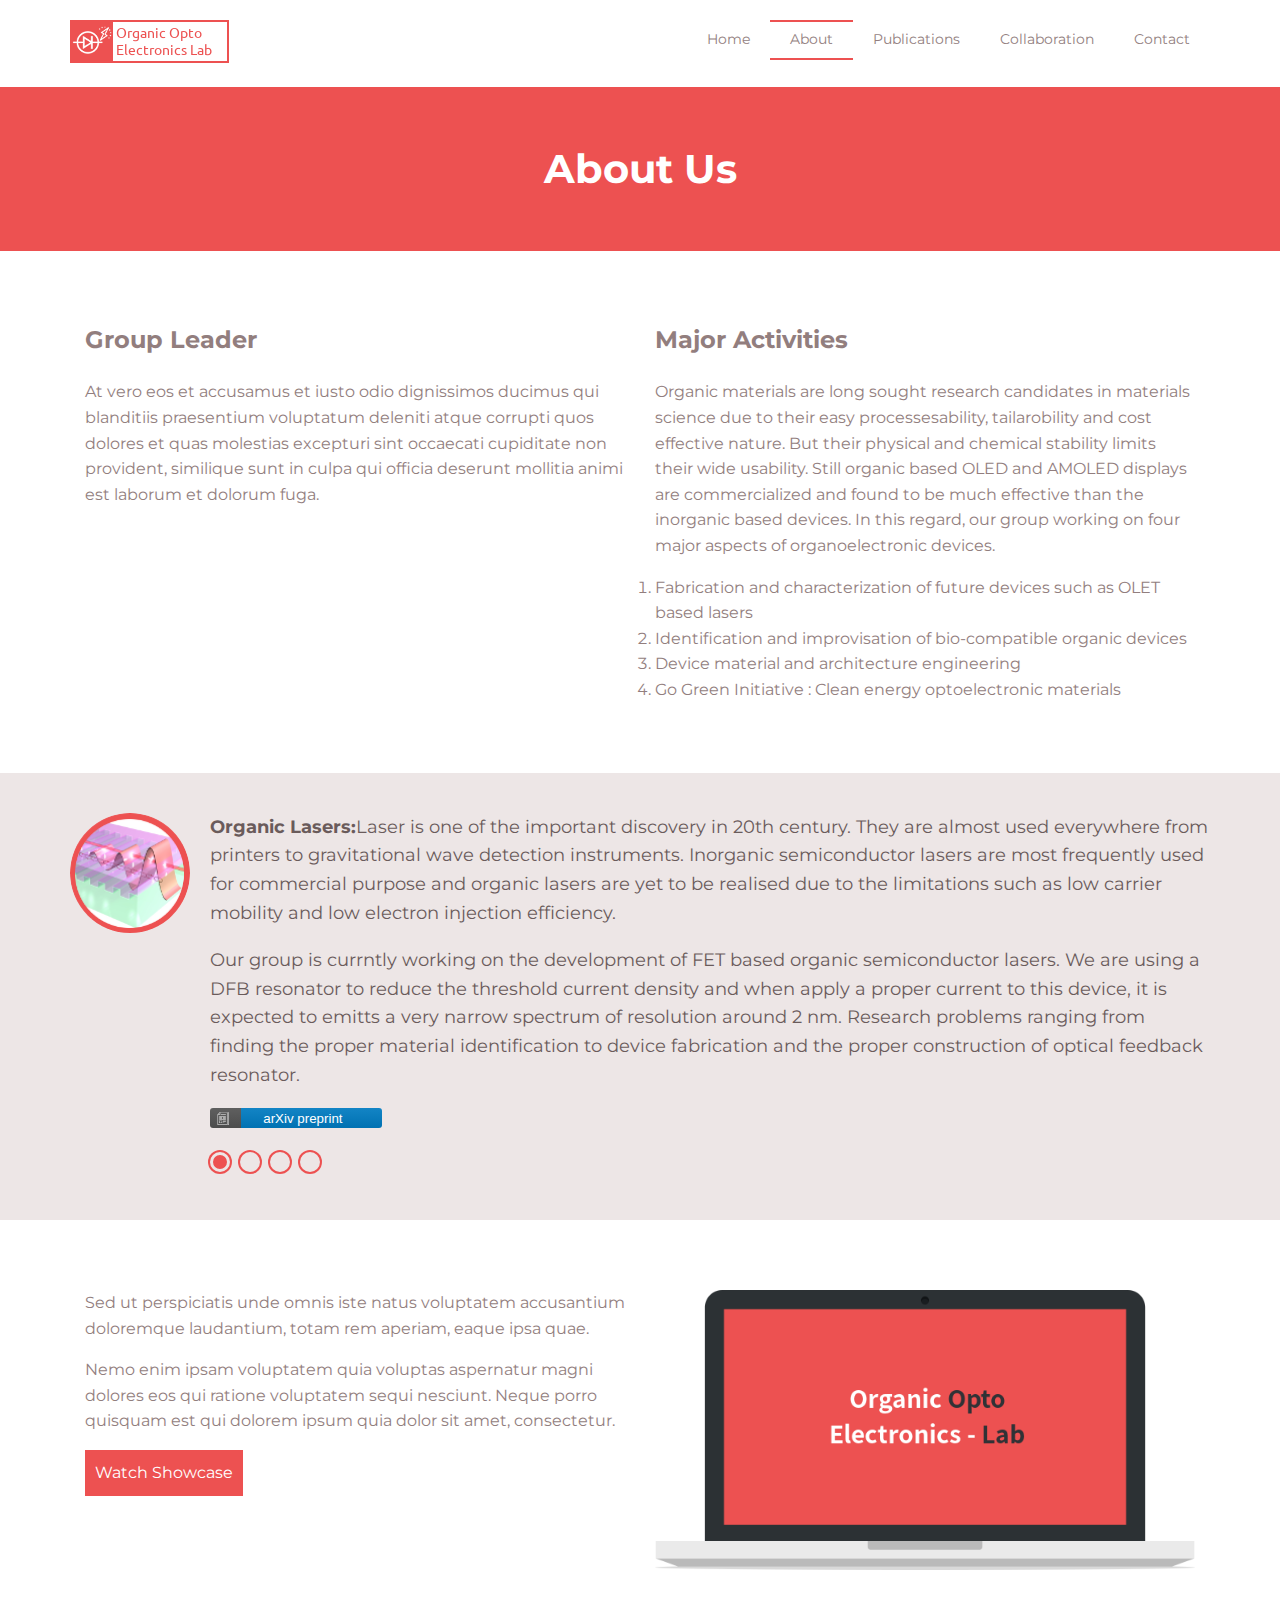
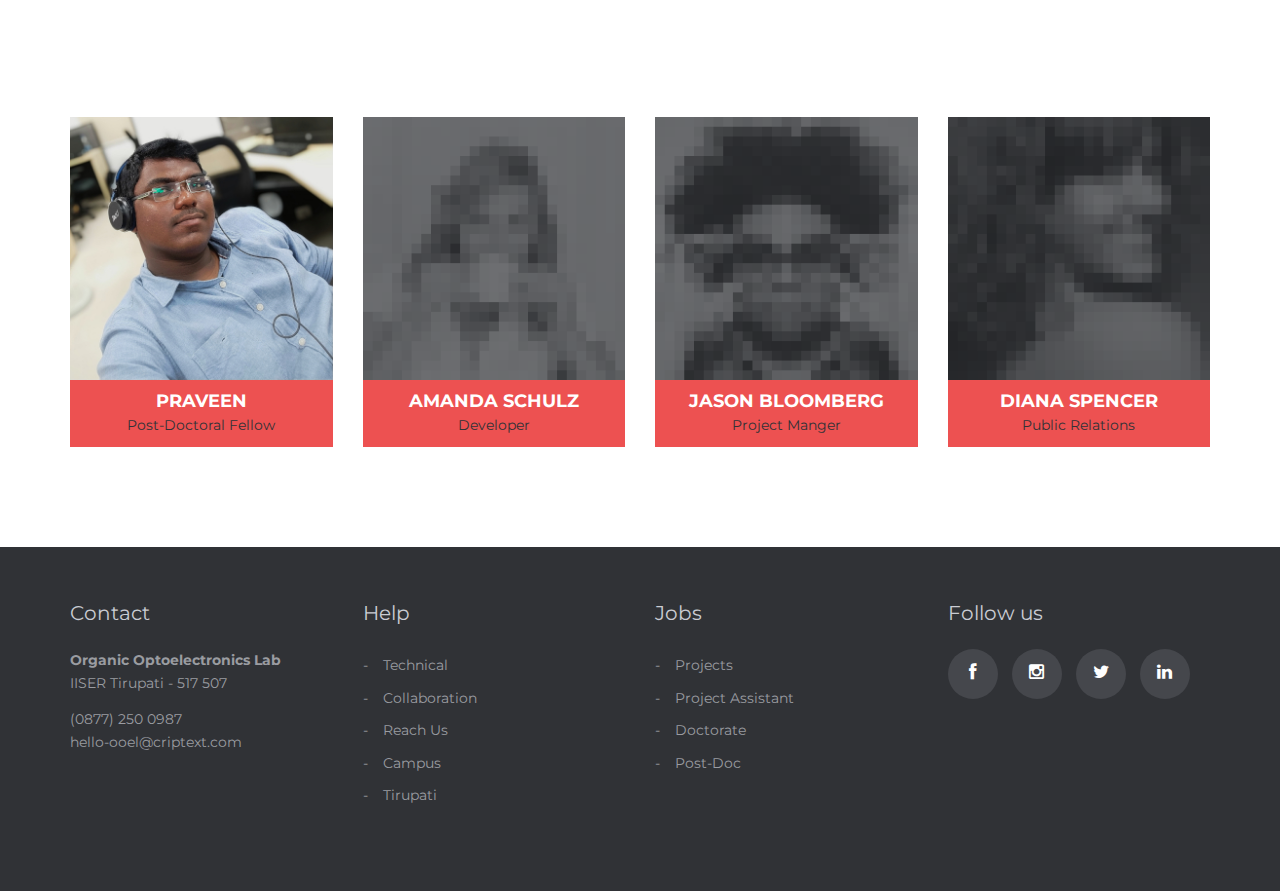
==== commit 4920b28e: "css file modification and img link trail" ====
--- a/about.html
+++ b/about.html
@@ -134,12 +134,13 @@
 							<div class="col-md-3 col-xs-6">
 								<div class="team">
 									<figure>
-										<img src="images/person-1.png" alt="">
-										<figcaption>
-											<h2>Justin Haybeck</h2>
-											<small>Lead designer</small>
-										</figcaption>
-									</figure>
+<a href="http://www.prvn.info" target='blanck'>
+										<img src="images/person-1.jpg" alt="">
+										<figcaption>
+											<h2>Praveen</h2>
+											<small>Post-Doctoral Fellow</small>
+										</figcaption>
+									</a></figure>
 								</div>
 							</div>
 							<div class="col-md-3 col-xs-6">
--- a/style.css
+++ b/style.css
@@ -1422,12 +1422,13 @@
   .hero .hero-content {
     color: white; }
     .hero .hero-content span {
-      padding: 10px;
-      background-color: #b23d3d;
-      display: inline-block;
-      margin-bottom: 10px;
-      font-size: 20px;
-      font-size: 1.25em; }
+      padding: 5px;
+      background-color: ;
+      display: ;
+      margin-bottom: 5px;
+      font-size: 30px;
+      font-size: 2.0em;
+      font-weight: 900; }
   .hero .button, .hero form input[type="submit"], form .hero input[type="submit"], .hero form button, form .hero button, .hero form input[type="reset"], form .hero input[type="reset"] {
     background: #303236;
     font-size: 20px;
@@ -1528,4 +1529,4 @@
     background-color: #ed5151;
     color: white; }
 
-/*# sourceMappingURL=style.css.map */+/*# sourceMappingURL=style.css.map */
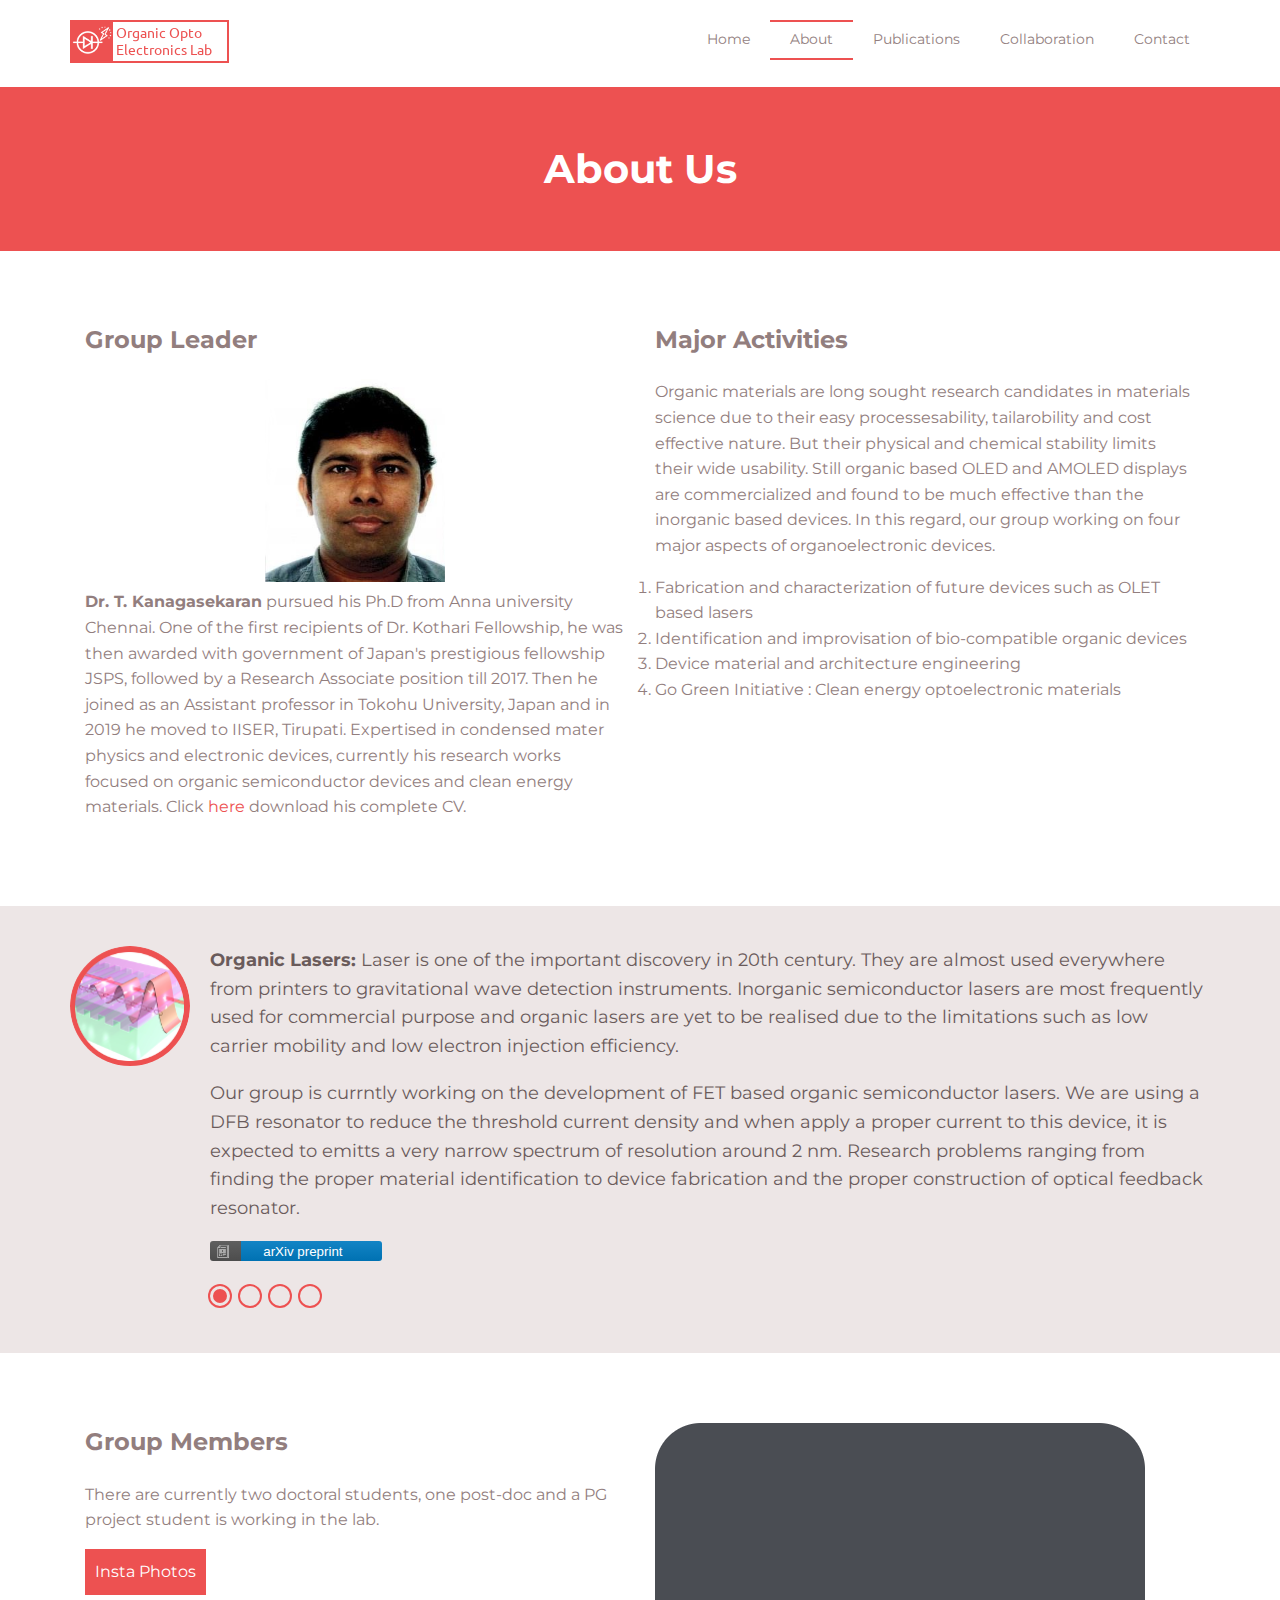
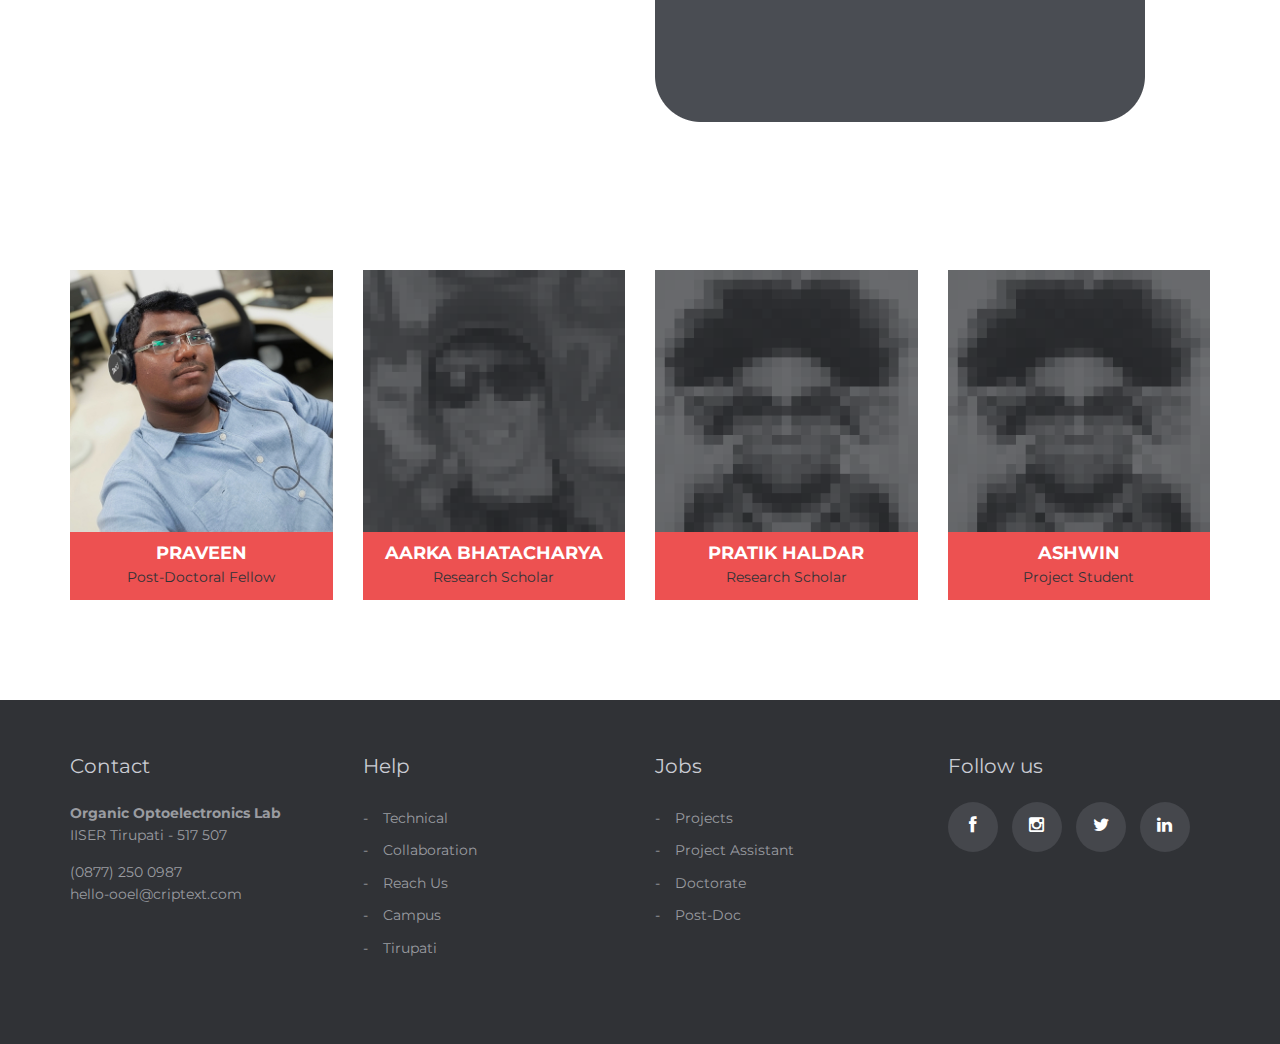
==== commit 66679809: "About Improvements" ====
--- a/about.html
+++ b/about.html
@@ -36,7 +36,7 @@
 						<ul class="menu">
 							<li class="menu-item"><a href="index.html">Home</a></li>
 							<li class="menu-item current-menu-item"><a href="about.html">About</a></li>
-							<li class="menu-item"><a href="#">Publications</a></li>
+							<li class="menu-item"><a href="https://bit.ly/35GwZ30">Publications</a></li>
 							<li class="menu-item"><a href="#">Collaboration</a></li>
 							<li class="menu-item"><a href="#">Contact</a></li>
 						</ul> <!-- .menu -->
@@ -57,7 +57,7 @@
 					<div class="container">
 						<div class="col-sm-6">
 							<h2>Group Leader</h2>
-							<p>At vero eos et accusamus et iusto odio dignissimos ducimus qui blanditiis praesentium voluptatum deleniti atque corrupti quos dolores et quas molestias excepturi sint occaecati cupiditate non provident, similique sunt in culpa qui officia deserunt mollitia animi est laborum et dolorum fuga.</p>
+							<p><img src="images/tks.png" alt=""></br> <strong>Dr. T. Kanagasekaran</strong> pursued his Ph.D from Anna university Chennai. One of the first recipients of Dr. Kothari Fellowship, he was then awarded with government of Japan's prestigious fellowship JSPS, followed by a Research Associate position till 2017. Then he joined as an Assistant professor in Tokohu University, Japan and in 2019 he moved to IISER, Tirupati. Expertised in condensed mater physics and electronic devices, currently his research works focused on organic semiconductor devices and clean energy materials. Click <a href="docs/tks-cv.pdf" target="blanck">here</a> download his complete CV.</p>
 						</div>
 						<div class="col-sm-6">
 							<h2>Major Activities</h2>
@@ -81,7 +81,7 @@
 								<li>
 									<img src="images/dfb.png" alt="" class="cite-avatar">
 									<blockquote>
-										<p><strong>Organic Lasers:</strong>Laser is one of the important discovery in 20th century. They are almost used everywhere from printers to gravitational wave detection instruments. Inorganic semiconductor lasers are most frequently used for commercial purpose and organic lasers are yet to be realised due to the limitations such as low carrier mobility and low electron injection efficiency.</p>
+										<p><strong>Organic Lasers:</strong> Laser is one of the important discovery in 20th century. They are almost used everywhere from printers to gravitational wave detection instruments. Inorganic semiconductor lasers are most frequently used for commercial purpose and organic lasers are yet to be realised due to the limitations such as low carrier mobility and low electron injection efficiency.</p>
 										<p>Our group is currntly working on the development of FET based organic semiconductor lasers. We are using a DFB resonator to reduce the threshold current density and when apply a proper current to this device, it is expected to emitts a very narrow spectrum of resolution around 2 nm. Research problems ranging from finding the proper material identification to device fabrication and the proper construction of optical feedback resonator.</p>
 										<cite><p></p><a href="https://pubs.acs.org/doi/full/10.1021/acsami.9b02298"><img src="images/arx.svg" alt="DOI"></a><p></p></cite>
 									</blockquote>
@@ -95,17 +95,18 @@
 									</blockquote>
 								</li>
 								<li>
-									<img src="images/avatar.png" alt="" class="cite-avatar">
-									<blockquote>
-										<p><strong>Biocompatible Organic Devices:</strong>Consectetur adipisicing elit. Magnam dicta enim facere eos et quidem labore aliquam eius porro, assumenda, saepe nisi cum. Dolore id, maiores aspernatur tempora impedit saepe.</p>
-										<cite>Richard Thomson</cite>
-									</blockquote>
-								</li>
-								<li>
-									<img src="images/avatar.png" alt="" class="cite-avatar">
-									<blockquote>
-										<p><strong>Clean Energy Materials:</strong>Consectetur adipisicing elit. Magnam dicta enim facere eos et quidem labore aliquam eius porro, assumenda, saepe nisi cum. Dolore id, maiores aspernatur tempora impedit saepe.</p>
-										<cite>Richard Thomson</cite>
+									<img src="images/bio.png" alt="" class="cite-avatar">
+									<blockquote>
+										<p><strong>Biocompatible Organic Devices:</strong> As we are inn the era of Use and Throw, average lifespan of electonic devices has been reduced and one of the eco-threats we are facing is arised due to electonic wastes. Addressing this issue, we are currently focusing on bio-degradable organic devices. Current works focusing on alternate bio-sysnthesized "green" polymers instead of commercial polymers such as PVA or PMMA which might induce plastization effect in the environment.</p>
+										<p>Further in the era of IoT, sensors play an important role and already screen-bound AMOLED finger print scanners are available inn th market. We are put forth certain effort to develop eco-friendly, bio-compatible sensors to monitor externa stimuli such as including chemical, biological, photo, pressure, and temperature.</p>
+										<cite> </cite>
+									</blockquote>
+								</li>
+								<li>
+									<img src="images/clean.png" alt="" class="cite-avatar">
+									<blockquote>
+										<p><strong>Clean Energy Materials:</strong> Growing environmental concerns and the depletion of natural resources urgae the scientific community to find alternate materilas and devices which should be as good as the conventional devices but shouldn't (or should have only minimal) impact on the environment. This is a great challenge especially from materials scince perspective. A whole new "Green" mateials has to be synthesized, their structure - property relationship has to be established and finally efficient devices has to be fabricated. In this regard, our group is focusing on organic photovoltaic devices. Methods include DFT modelling, materials synthsis and device fabrication.</p>
+										<cite> </cite>
 									</blockquote>
 								</li>
 							</ul>
@@ -116,14 +117,13 @@
 				<div class="fullwidth-block">
 					<div class="container">
 						<div class="col-sm-6">
-							<p>Sed ut perspiciatis unde omnis iste natus voluptatem accusantium doloremque laudantium, totam rem aperiam, eaque ipsa quae.</p>
-							
-							<p>Nemo enim ipsam voluptatem quia voluptas aspernatur magni dolores eos qui ratione voluptatem sequi nesciunt. Neque porro quisquam est qui dolorem ipsum quia dolor sit amet, consectetur.</p>
-
-							<a href="#" class="button">Watch Showcase</a>
-						</div>
-						<div class="col-sm-6">
-							<img src="images/macbook.png" alt="" class="macbook">
+							<h2>Group Members</h2>
+							<p>There are currently two doctoral students, one post-doc and a PG project student is working in the lab.</p>
+
+							<a href="#" class="button">Insta Photos</a>
+						</div>
+						<div class="col-sm-6">
+							<img src="images/group.png" alt="" class="macbook">
 						</div>
 					</div>
 				</div>
@@ -148,8 +148,8 @@
 									<figure>
 										<img src="images/person-2.png" alt="">
 										<figcaption>
-											<h2>Amanda Schulz</h2>
-											<small>Developer</small>
+											<h2>Aarka Bhatacharya</h2>
+											<small>Research Scholar</small>
 										</figcaption>
 									</figure>
 								</div>
@@ -159,8 +159,8 @@
 									<figure>
 										<img src="images/person-3.png" alt="">
 										<figcaption>
-											<h2>Jason Bloomberg</h2>
-											<small>Project Manger</small>
+											<h2>Pratik Haldar</h2>
+											<small>Research Scholar</small>
 										</figcaption>
 									</figure>
 								</div>
@@ -170,8 +170,8 @@
 									<figure>
 										<img src="images/person-4.png" alt="">
 										<figcaption>
-											<h2>Diana Spencer</h2>
-											<small>Public Relations</small>
+											<h2>Ashwin</h2>
+											<small>Project Student</small>
 										</figcaption>
 									</figure>
 								</div>
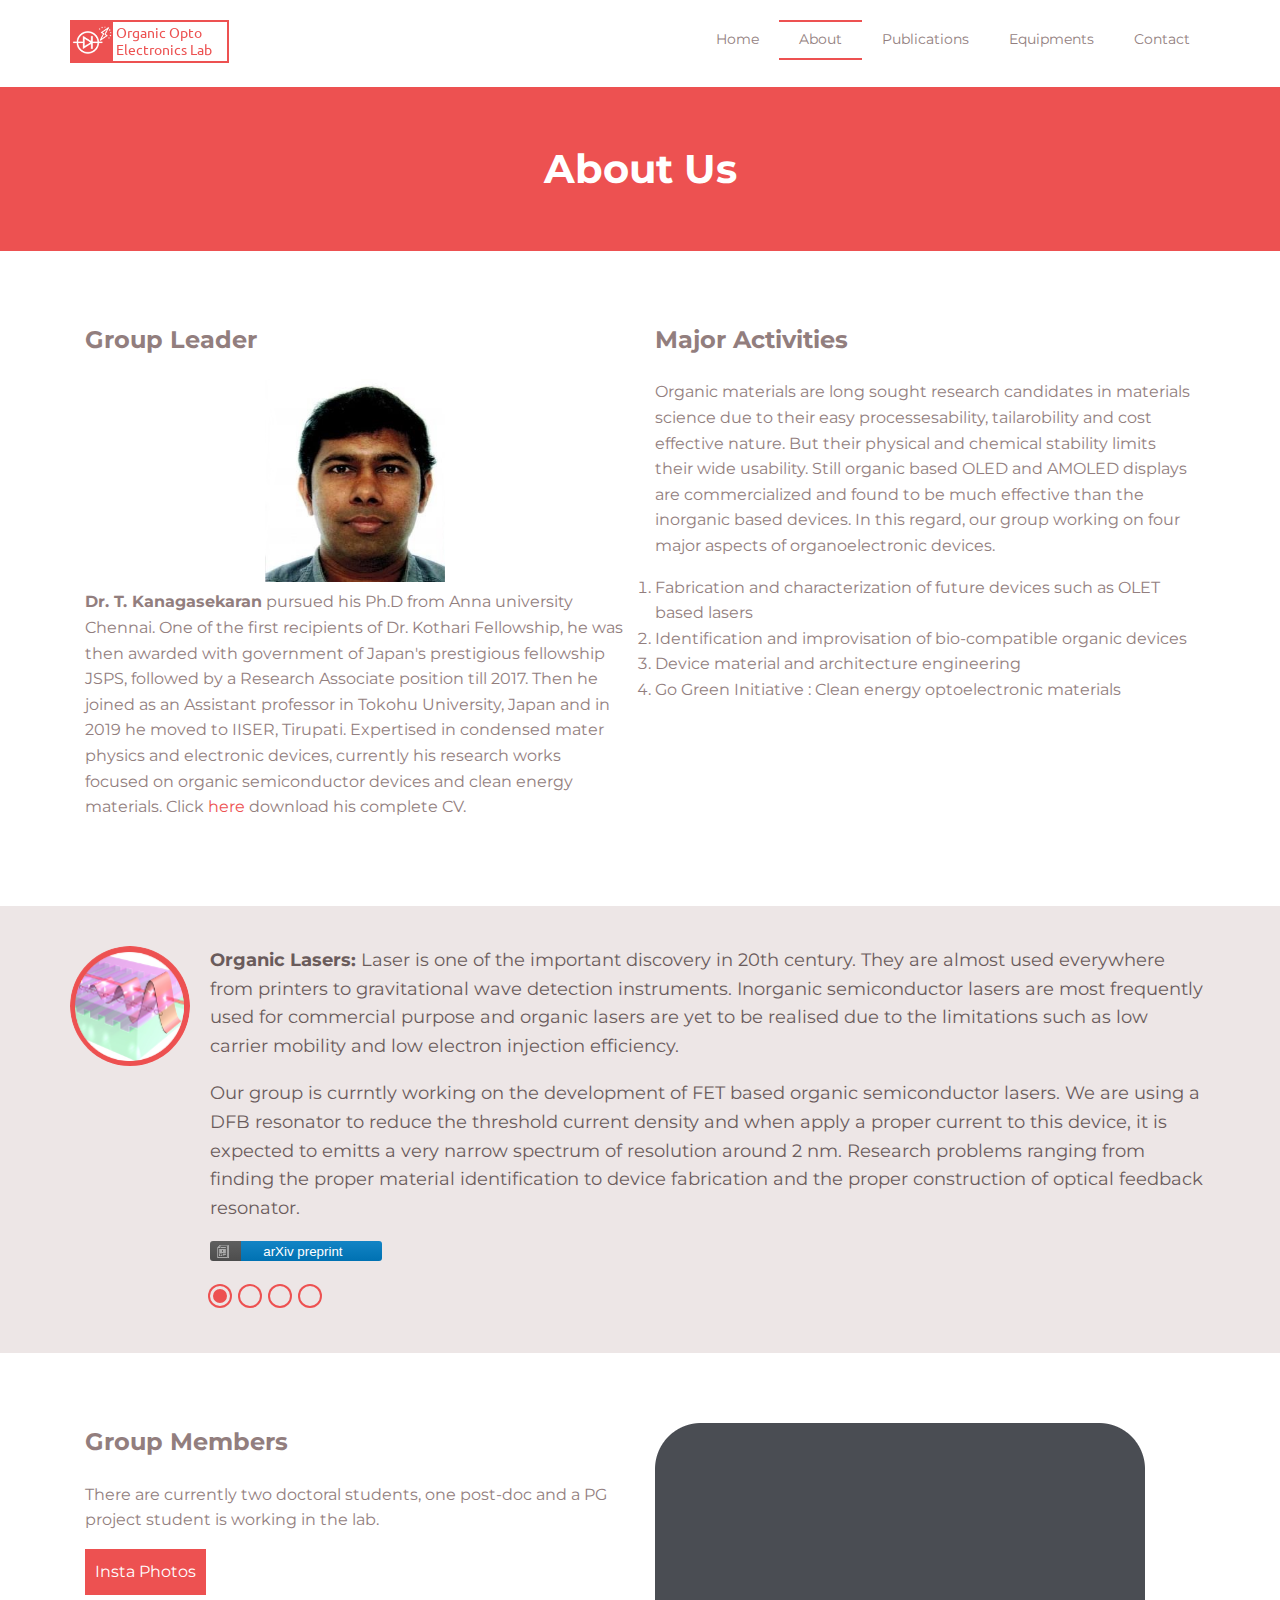
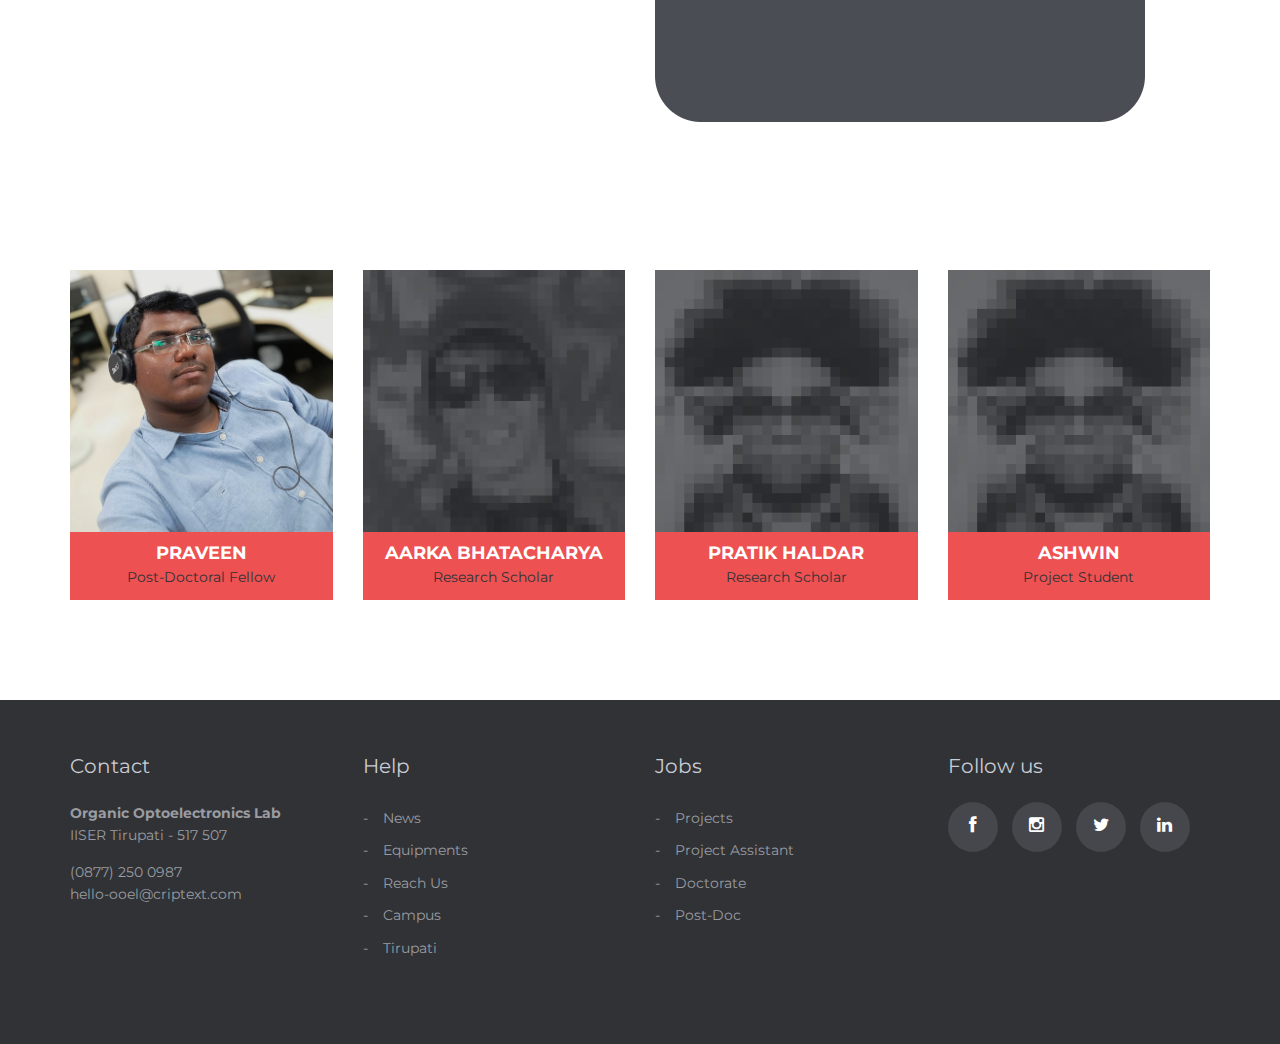
==== commit b099a6c8: "favicon and small additions" ====
--- a/about.html
+++ b/about.html
@@ -4,7 +4,7 @@
 		<meta charset="UTF-8">
 		<meta http-equiv="X-UA-Compatible" content="IE=edge">
 		<meta name="viewport" content="width=device-width, initial-scale=1.0,maximum-scale=1">
-		
+		<link rel="shortcut icon" type="image/x-icon" href="images/favicon.png" />		
 		<title>OOEL | About</title>
 
 		<!-- Loading third party fonts -->
@@ -36,8 +36,8 @@
 						<ul class="menu">
 							<li class="menu-item"><a href="index.html">Home</a></li>
 							<li class="menu-item current-menu-item"><a href="about.html">About</a></li>
-							<li class="menu-item"><a href="https://bit.ly/35GwZ30">Publications</a></li>
-							<li class="menu-item"><a href="#">Collaboration</a></li>
+							<li class="menu-item"><a href="https://bit.ly/35GwZ30" target='blanck'>Publications</a></li>
+							<li class="menu-item"><a href="#">Equipments</a></li>
 							<li class="menu-item"><a href="#">Contact</a></li>
 						</ul> <!-- .menu -->
 					</div> <!-- .main-navigation -->
@@ -197,8 +197,8 @@
 								<div class="widget">
 									<h3 class="widget-title">Help</h3>
 									<ul class="dash-list">
-										<li><a href="#">Technical</a></li> 
-										<li><a href="#">Collaboration</a></li> 
+										<li><a href="#">News</a></li> 
+										<li><a href="#">Equipments</a></li> 
 										<li><a href="#">Reach Us</a></li> 
 										<li><a href="#">Campus</a></li> 
 										<li><a href="#">Tirupati</a></li>
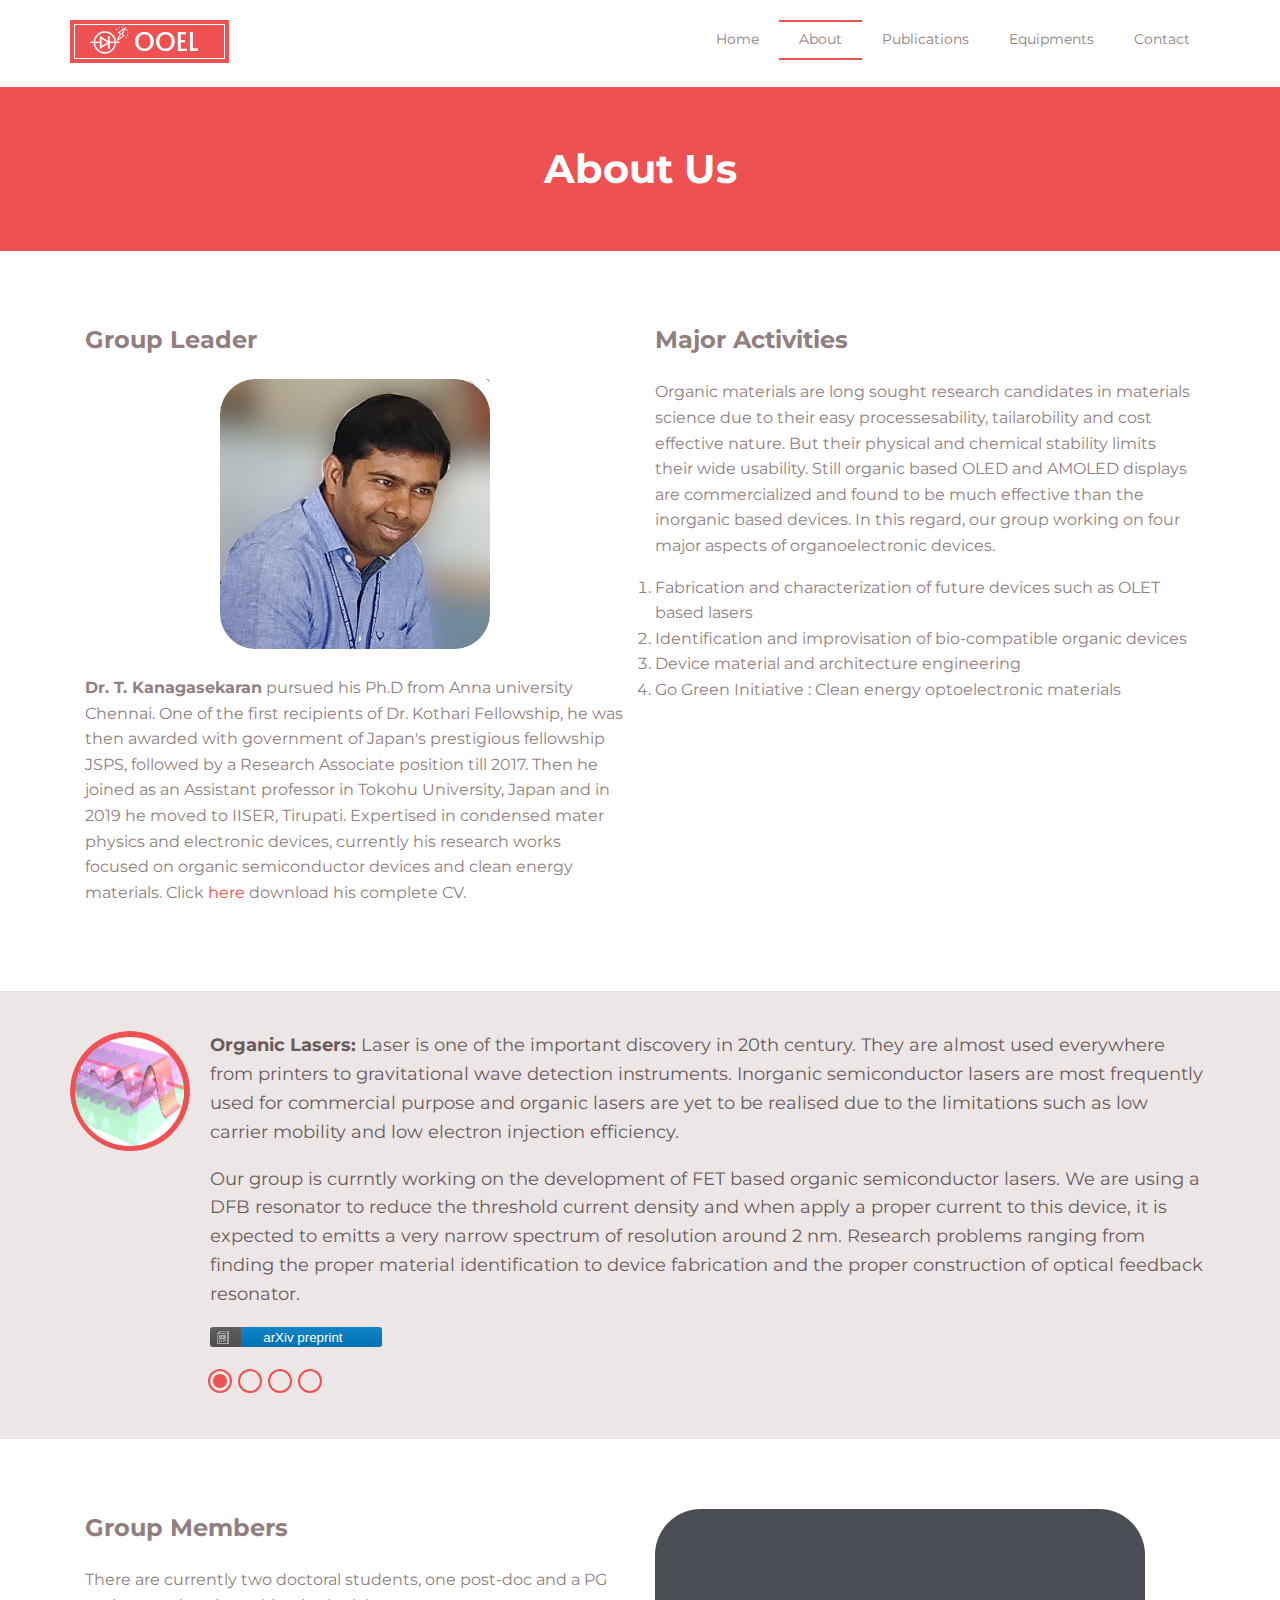
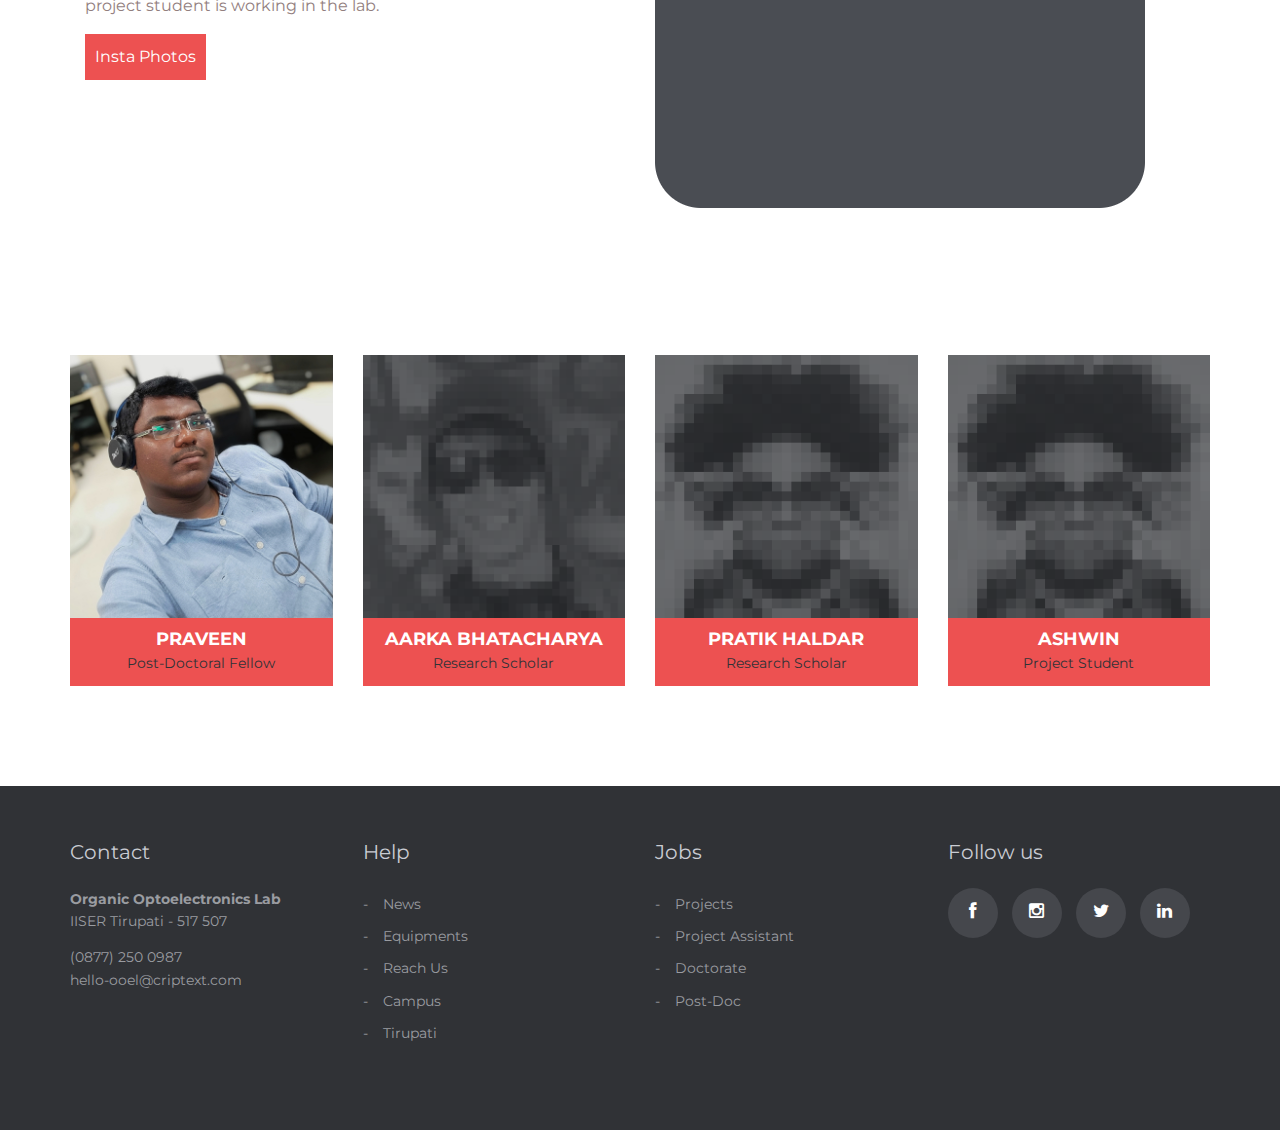
==== commit 84fa4ec7: "Index Update and Partial About Us update" ====
--- a/about.html
+++ b/about.html
@@ -36,7 +36,7 @@
 						<ul class="menu">
 							<li class="menu-item"><a href="index.html">Home</a></li>
 							<li class="menu-item current-menu-item"><a href="about.html">About</a></li>
-							<li class="menu-item"><a href="https://bit.ly/35GwZ30" target='blanck'>Publications</a></li>
+							<li class="menu-item"><a href="publications.html">Publications</a></li>
 							<li class="menu-item"><a href="#">Equipments</a></li>
 							<li class="menu-item"><a href="#">Contact</a></li>
 						</ul> <!-- .menu -->
@@ -57,7 +57,7 @@
 					<div class="container">
 						<div class="col-sm-6">
 							<h2>Group Leader</h2>
-							<p><img src="images/tks.png" alt=""></br> <strong>Dr. T. Kanagasekaran</strong> pursued his Ph.D from Anna university Chennai. One of the first recipients of Dr. Kothari Fellowship, he was then awarded with government of Japan's prestigious fellowship JSPS, followed by a Research Associate position till 2017. Then he joined as an Assistant professor in Tokohu University, Japan and in 2019 he moved to IISER, Tirupati. Expertised in condensed mater physics and electronic devices, currently his research works focused on organic semiconductor devices and clean energy materials. Click <a href="docs/tks-cv.pdf" target="blanck">here</a> download his complete CV.</p>
+							<p><img src="images/dr.tks.jpg" width="200" class="center"></br> <strong>Dr. T. Kanagasekaran</strong> pursued his Ph.D from Anna university Chennai. One of the first recipients of Dr. Kothari Fellowship, he was then awarded with government of Japan's prestigious fellowship JSPS, followed by a Research Associate position till 2017. Then he joined as an Assistant professor in Tokohu University, Japan and in 2019 he moved to IISER, Tirupati. Expertised in condensed mater physics and electronic devices, currently his research works focused on organic semiconductor devices and clean energy materials. Click <a href="docs/tks-cv.pdf" target="blanck">here</a> download his complete CV.</p>
 						</div>
 						<div class="col-sm-6">
 							<h2>Major Activities</h2>
--- a/style.css
+++ b/style.css
@@ -1529,4 +1529,11 @@
     background-color: #ed5151;
     color: white; }
 
+    .center {
+      display: block;
+      margin-left: auto;
+      margin-right: auto;
+      width: 50%;
+    }
+    
 /*# sourceMappingURL=style.css.map */
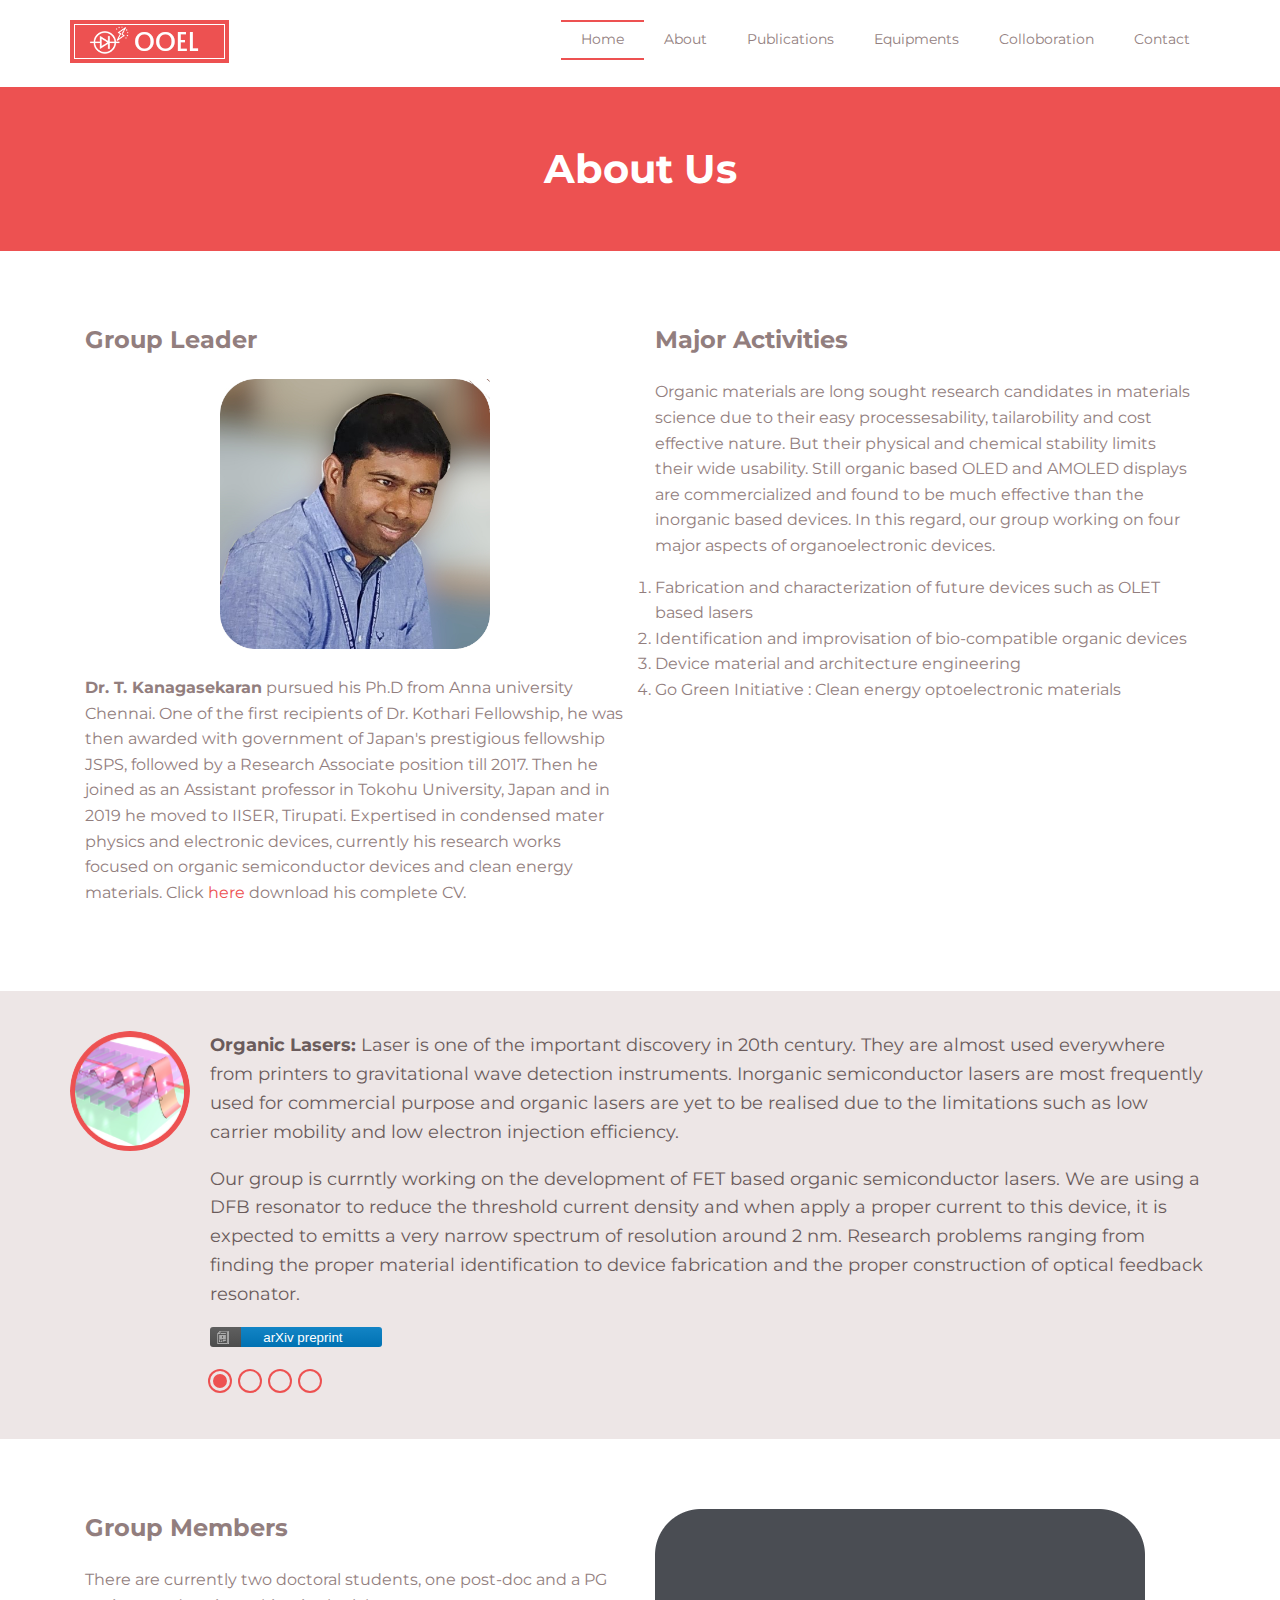
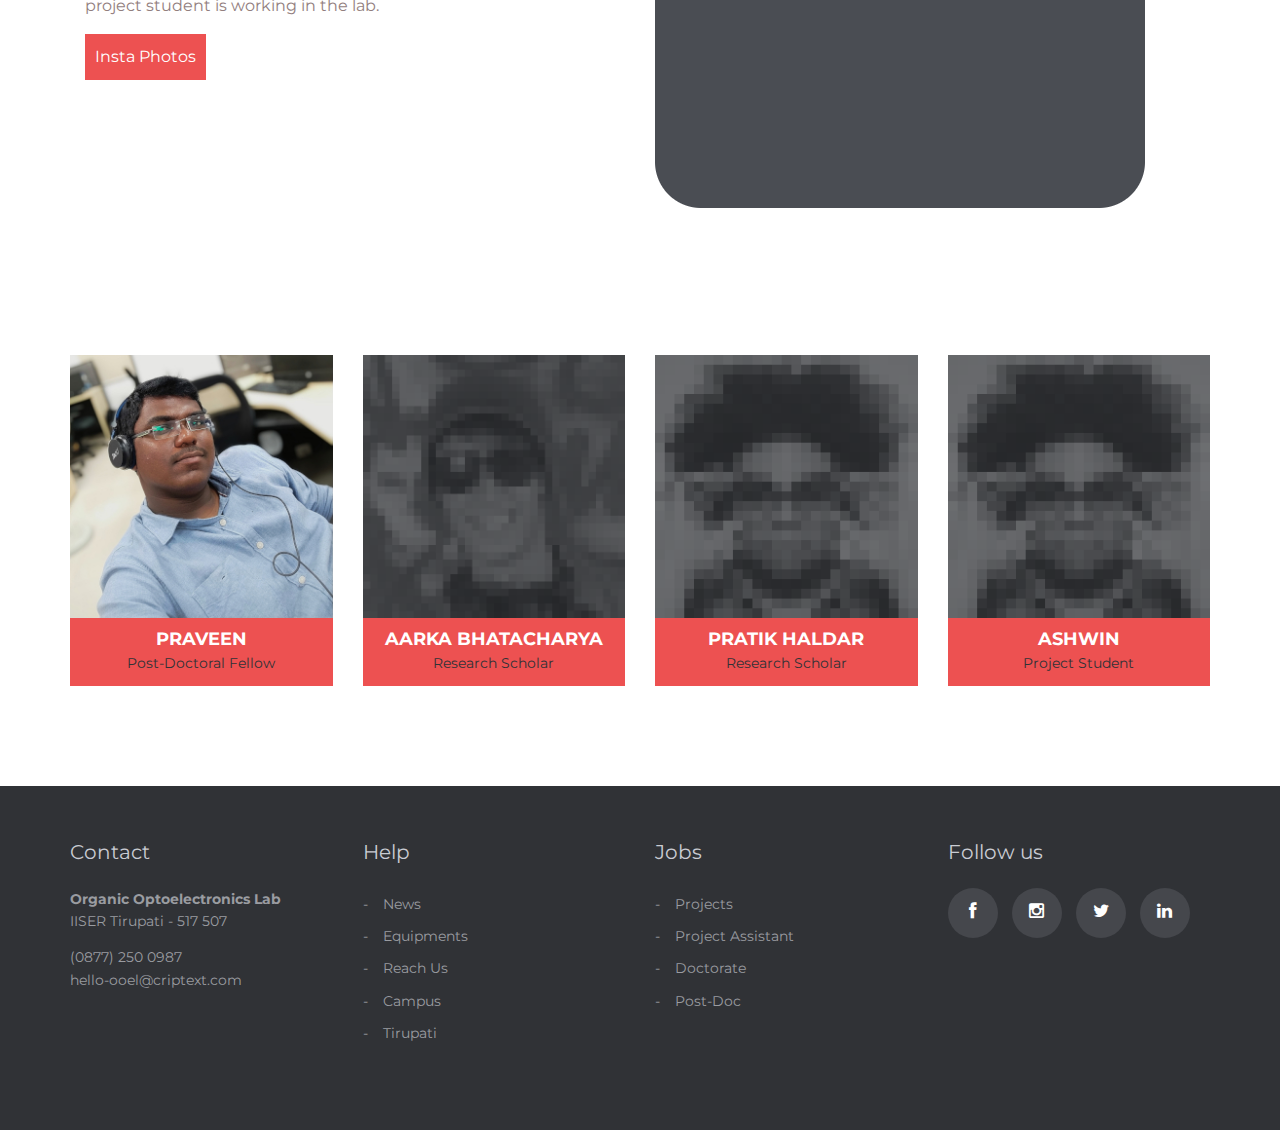
==== commit 531e1363: "Colloborators added" ====
--- a/about.html
+++ b/about.html
@@ -34,10 +34,11 @@
 					<div class="main-navigation">
 						<button type="button" class="menu-toggle"><i class="fa fa-bars"></i></button>
 						<ul class="menu">
-							<li class="menu-item"><a href="index.html">Home</a></li>
-							<li class="menu-item current-menu-item"><a href="about.html">About</a></li>
+							<li class="menu-item current-menu-item"><a href="index.html">Home</a></li>
+							<li class="menu-item"><a href="#">About</a></li>
 							<li class="menu-item"><a href="publications.html">Publications</a></li>
-							<li class="menu-item"><a href="#">Equipments</a></li>
+							<li class="menu-item"><a href="equipments.html">Equipments</a></li>
+							<li class="menu-item"><a href="collaboration.html">Colloboration</a></li>
 							<li class="menu-item"><a href="#">Contact</a></li>
 						</ul> <!-- .menu -->
 					</div> <!-- .main-navigation -->
